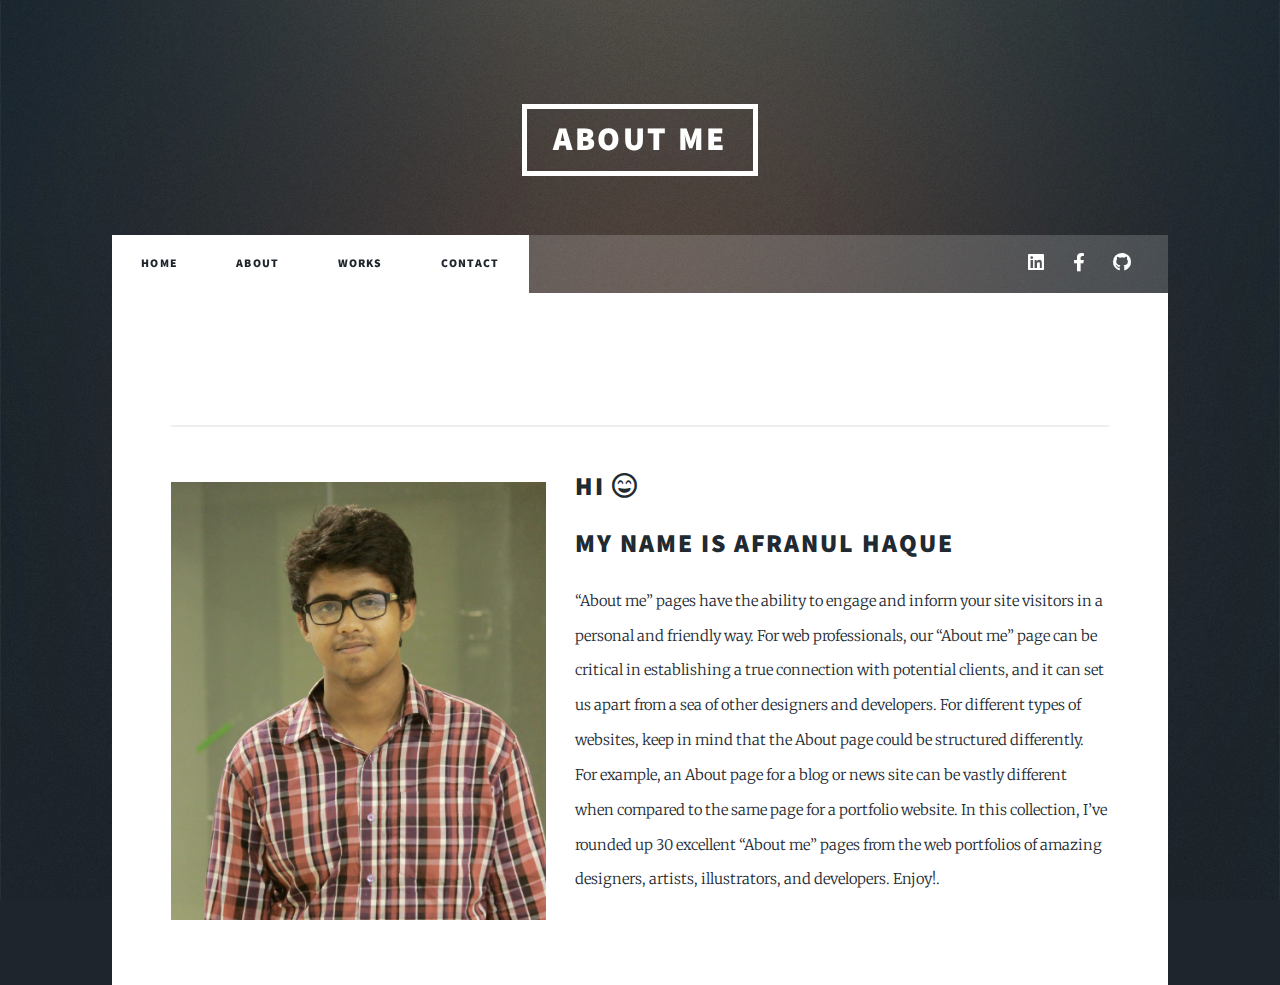
==== About.html @ f69465a9 "first commit" ====
<!DOCTYPE HTML>

<html>
	<head>
		<title>About</title>
		<meta charset="utf-8" />
		<meta name="viewport" content="width=device-width, initial-scale=1, user-scalable=no" />
		<link rel="stylesheet" href="assets/css/main.css" />
		<noscript><link rel="stylesheet" href="assets/css/noscript.css" /></noscript>
	</head>
	<body class="is-preload">

		<!-- Wrapper -->
			<div id="wrapper">

				<!-- Header -->
					<header id="header">
						<a href="About.html" class="logo">About Me</a>
					</header>

				<!-- Nav -->
					<nav id="nav">
						<ul class="links">
							<li class="active"><a href="index.html">Home</a></li>
							<li class="active"><a href="About.html">About</a></li>
							<li class="active"><a href="work.html">Works</a></li>
							<li class="active"><a href="contact.html">Contact</a></li>
						 </li>
						</ul>
						<ul class="icons">
							<li><a href="https://www.linkedin.com/in/afranul-haque/" class="icon brands fa-linkedin"><span class="label">Linkedin</span></a></li>
							<li><a href="https://www.facebook.com/afranulhaque.mridha/" class="icon brands fa-facebook-f"><span class="label">Facebook</span></a></li>
							
							<li><a href="https://github.com/afran90" class="icon brands fa-github"><span class="label">GitHub</span></a></li>
						</ul>
					</nav>

				
               		<div id="main">

                            <section class="post">
								
						
         <hr/>
							 <p><span class="image left"><img src="images/ME.jpg" alt="" /> <h2 >
							 Hi <p class="icon Emoji far fa-grin-beam"></p><br />
									My name is Afranul Haque </h2>
									</span>“About me” pages have the ability to engage and inform your site 
									visitors in a personal and friendly way. For web professionals, our “About me” page can be critical in establishing a true connection with potential clients, and it can set us apart from a sea of other designers and developers.

For different types of websites, keep in mind that the About page could be structured differently. 
For example, an About page for a blog or news site can be vastly different when compared to the same page for a portfolio website.

In this collection, I’ve rounded up 30 excellent “About me” pages from the web portfolios of amazing designers, artists, illustrators, and developers. Enjoy!.</p>
									
									

									

									

								

							</section>

					</div>
				

		<!-- Scripts -->
			<script src="assets/js/jquery.min.js"></script>
			<script src="assets/js/jquery.scrollex.min.js"></script>
			<script src="assets/js/jquery.scrolly.min.js"></script>
			<script src="assets/js/browser.min.js"></script>
			<script src="assets/js/breakpoints.min.js"></script>
			<script src="assets/js/util.js"></script>
			<script src="assets/js/main.js"></script>

	</body>
</html>
---- assets/css/main.css ----
@import url(fontawesome-all.min.css);
@import url("https://fonts.googleapis.com/css?family=Merriweather:300,700,300italic,700italic|Source+Sans+Pro:900");



html, body, div, span, applet, object,
iframe, h1, h2, h3, h4, h5, h6, p, blockquote,
pre, a, abbr, acronym, address, big, cite,
code, del, dfn, em, img, ins, kbd, q, s, samp,
small, strike, strong, sub, sup, tt, var, b,
u, i, center, dl, dt, dd, ol, ul, li, fieldset,
form, label, legend, table, caption, tbody,
tfoot, thead, tr, th, td, article, aside,
canvas, details, embed, figure, figcaption,
footer, header, hgroup, menu, nav, output, ruby,
section, summary, time, mark, audio, video {
	margin: 0;
	padding: 0;
	border: 0;
	font-size: 100%;
	font: inherit;
	vertical-align: baseline;}

article, aside, details, figcaption, figure,
footer, header, hgroup, menu, nav, section {
	display: block;}

body {
	line-height: 1;
}

ol, ul {
	list-style: none;
}

blockquote, q {
	quotes: none;
}

	blockquote:before, blockquote:after, q:before, q:after {
		content: '';
		content: none;
	}

table {
	border-collapse: collapse;
	border-spacing: 0;
}

body {
	-webkit-text-size-adjust: none;
}

mark {
	background-color: transparent;
	color: inherit;
}

input::-moz-focus-inner {
	border: 0;
	padding: 0;
}

input, select, textarea {
	-moz-appearance: none;
	-webkit-appearance: none;
	-ms-appearance: none;
	appearance: none;
}

/* Basic */

	@-ms-viewport {
		width: device-width;
	}

	body {
		-ms-overflow-style: scrollbar;
	}

	@media screen and (max-width: 480px) {

		html, body {
			min-width: 320px;
		}

	}

	html {
		box-sizing: border-box;
	}

	*, *:before, *:after {
		box-sizing: inherit;
	}

	body {
		background-color: #1e252d;
	}

		body.is-preload *, body.is-preload *:before, body.is-preload *:after {
			-moz-animation: none !important;
			-webkit-animation: none !important;
			-ms-animation: none !important;
			animation: none !important;
			-moz-transition: none !important;
			-webkit-transition: none !important;
			-ms-transition: none !important;
			transition: none !important;
		}

/* Type */

	html {
		font-size: 16pt;
	}

		@media screen and (max-width: 1680px) {

			html {
				font-size: 12pt;
			}

		}

		@media screen and (max-width: 1280px) {

			html {
				font-size: 11pt;
			}

		}

		@media screen and (max-width: 360px) {

			html {
				font-size: 10pt;
			}

		}

	body {
		color: #212931;
	}

	body, input, select, textarea {
		font-family: "Merriweather", Georgia, serif;
		font-weight: 300;
		font-size: 1rem;
		line-height: 2.375;
	}

	a {
		-moz-transition: color 0.2s ease-in-out, background-color 0.2s ease-in-out, border-color 0.2s ease-in-out, box-shadow 0.2s ease-in-out;
		-webkit-transition: color 0.2s ease-in-out, background-color 0.2s ease-in-out, border-color 0.2s ease-in-out, box-shadow 0.2s ease-in-out;
		-ms-transition: color 0.2s ease-in-out, background-color 0.2s ease-in-out, border-color 0.2s ease-in-out, box-shadow 0.2s ease-in-out;
		transition: color 0.2s ease-in-out, background-color 0.2s ease-in-out, border-color 0.2s ease-in-out, box-shadow 0.2s ease-in-out;
		border-bottom: dotted 1px;
		text-decoration: none;
	}

		a:hover {
			border-bottom-color: transparent;
		}

	strong, b {
		font-weight: 600;
	}

	em, i {
		font-style: italic;
	}

	p {
		text-align: justify;
		margin: 0 0 2rem 0;
	}

	h1, h2, h3, h4, h5, h6 {
		font-family: "Source Sans Pro", Helvetica, sans-serif;
		font-weight: 900;
		line-height: 1.5;
		letter-spacing: 0.075em;
		text-transform: uppercase;
		margin: 0 0 1rem 0;
	}

		h1 a, h2 a, h3 a, h4 a, h5 a, h6 a {
			border-bottom: 0;
			color: inherit;
			text-decoration: none;
		}

	h1 {
		font-size: 4rem;
		line-height: 1.1;
		margin: 0 0 2rem 0;
	}

	h2 {
		font-size: 1.75rem;
		line-height: 1.3;
		margin: 0 0 1.5rem 0;
	}

	h3 {
		font-size: 1.25rem;
		margin: 0 0 1.5rem 0;
	}

	h4 {
		font-size: 1rem;
	}

	h5 {
		font-size: 0.9rem;
	}

	h6 {
		font-size: 0.8rem;
	}

	sub {
		font-size: 0.8rem;
		position: relative;
		top: 0.5rem;
	}

	sup {
		font-size: 0.8rem;
		position: relative;
		top: -0.5rem;
	}

	blockquote {
		border-left: solid 4px;
		font-style: italic;
		margin: 0 0 2rem 0;
		padding: 0.5rem 0 0.5rem 2rem;
	}

	code {
		border: solid 2px;
		font-family: "Courier New", monospace;
		font-size: 0.9rem;
		margin: 0 0.25rem;
		padding: 0.25rem 0.65rem;
	}

	pre {
		-webkit-overflow-scrolling: touch;
		font-family: "Courier New", monospace;
		font-size: 0.9rem;
		margin: 0 0 2rem 0;
	}

		pre code {
			display: block;
			line-height: 1.75;
			padding: 1rem 1.5rem;
			overflow-x: auto;
		}

	hr {
		border: 0;
		border-bottom: solid 2px;
		margin: 3rem 0;
	}

		hr.major {
			margin: 5rem 0;
		}

	.align-left {
		text-align: left;
	}

	.align-center {
		text-align: center;
	}

	.align-right {
		text-align: right;
	}

	input, select, textarea {
		color: #212931;
	}

	a {
		color: #212931;
		border-bottom-color: rgba(33, 41, 49, 0.5);
	}

		a:hover {
			border-bottom-color: transparent;
			color: #18bfef !important;
		}

	strong, b {
		color: #212931;
	}

	h1, h2, h3, h4, h5, h6 {
		color: #212931;
	}

	blockquote {
		border-left-color: #eeeeee;
	}

	code {
		background: rgba(220, 220, 220, 0.25);
		border-color: #eeeeee;
	}

	hr {
		border-bottom-color: #eeeeee;
	}

/* Row */

	.row {
		display: flex;
		flex-wrap: wrap;
		box-sizing: border-box;
		align-items: stretch;
	}

		.row > * {
			box-sizing: border-box;
		}

		.row.gtr-uniform > * > :last-child {
			margin-bottom: 0;
		}

		.row.aln-left {
			justify-content: flex-start;
		}

		.row.aln-center {
			justify-content: center;
		}

		.row.aln-right {
			justify-content: flex-end;
		}

		.row.aln-top {
			align-items: flex-start;
		}

		.row.aln-middle {
			align-items: center;
		}

		.row.aln-bottom {
			align-items: flex-end;
		}

		.row > .imp {
			order: -1;
		}

		.row > .col-1 {
			width: 8.33333%;
		}

		.row > .off-1 {
			margin-left: 8.33333%;
		}

		.row > .col-2 {
			width: 16.66667%;
		}

		.row > .off-2 {
			margin-left: 16.66667%;
		}

		.row > .col-3 {
			width: 25%;
		}

		.row > .off-3 {
			margin-left: 25%;
		}

		.row > .col-4 {
			width: 33.33333%;
		}

		.row > .off-4 {
			margin-left: 33.33333%;
		}

		.row > .col-5 {
			width: 41.66667%;
		}

		.row > .off-5 {
			margin-left: 41.66667%;
		}

		.row > .col-6 {
			width: 50%;
		}

		.row > .off-6 {
			margin-left: 50%;
		}

		.row > .col-7 {
			width: 58.33333%;
		}

		.row > .off-7 {
			margin-left: 58.33333%;
		}

		.row > .col-8 {
			width: 66.66667%;
		}

		.row > .off-8 {
			margin-left: 66.66667%;
		}

		.row > .col-9 {
			width: 75%;
		}

		.row > .off-9 {
			margin-left: 75%;
		}

		.row > .col-10 {
			width: 83.33333%;
		}

		.row > .off-10 {
			margin-left: 83.33333%;
		}

		.row > .col-11 {
			width: 91.66667%;
		}

		.row > .off-11 {
			margin-left: 91.66667%;
		}

		.row > .col-12 {
			width: 100%;
		}

		.row > .off-12 {
			margin-left: 100%;
		}

		.row.gtr-0 {
			margin-top: 0;
			margin-left: 0rem;
		}

			.row.gtr-0 > * {
				padding: 0 0 0 0rem;
			}

			.row.gtr-0.gtr-uniform {
				margin-top: 0rem;
			}

				.row.gtr-0.gtr-uniform > * {
					padding-top: 0rem;
				}

		.row.gtr-25 {
			margin-top: 0;
			margin-left: -0.375rem;
		}

			.row.gtr-25 > * {
				padding: 0 0 0 0.375rem;
			}

			.row.gtr-25.gtr-uniform {
				margin-top: -0.375rem;
			}

				.row.gtr-25.gtr-uniform > * {
					padding-top: 0.375rem;
				}

		.row.gtr-50 {
			margin-top: 0;
			margin-left: -0.75rem;
		}

			.row.gtr-50 > * {
				padding: 0 0 0 0.75rem;
			}

			.row.gtr-50.gtr-uniform {
				margin-top: -0.75rem;
			}

				.row.gtr-50.gtr-uniform > * {
					padding-top: 0.75rem;
				}

		.row {
			margin-top: 0;
			margin-left: -1.5rem;
		}

			.row > * {
				padding: 0 0 0 1.5rem;
			}

			.row.gtr-uniform {
				margin-top: -1.5rem;
			}

				.row.gtr-uniform > * {
					padding-top: 1.5rem;
				}

		.row.gtr-150 {
			margin-top: 0;
			margin-left: -2.25rem;
		}

			.row.gtr-150 > * {
				padding: 0 0 0 2.25rem;
			}

			.row.gtr-150.gtr-uniform {
				margin-top: -2.25rem;
			}

				.row.gtr-150.gtr-uniform > * {
					padding-top: 2.25rem;
				}

		.row.gtr-200 {
			margin-top: 0;
			margin-left: -3rem;
		}

			.row.gtr-200 > * {
				padding: 0 0 0 3rem;
			}

			.row.gtr-200.gtr-uniform {
				margin-top: -3rem;
			}

				.row.gtr-200.gtr-uniform > * {
					padding-top: 3rem;
				}

		@media screen and (max-width: 1680px) {

			.row {
				display: flex;
				flex-wrap: wrap;
				box-sizing: border-box;
				align-items: stretch;
			}

				.row > * {
					box-sizing: border-box;
				}

				.row.gtr-uniform > * > :last-child {
					margin-bottom: 0;
				}

				.row.aln-left {
					justify-content: flex-start;
				}

				.row.aln-center {
					justify-content: center;
				}

				.row.aln-right {
					justify-content: flex-end;
				}

				.row.aln-top {
					align-items: flex-start;
				}

				.row.aln-middle {
					align-items: center;
				}

				.row.aln-bottom {
					align-items: flex-end;
				}

				.row > .imp-xlarge {
					order: -1;
				}

				.row > .col-1-xlarge {
					width: 8.33333%;
				}

				.row > .off-1-xlarge {
					margin-left: 8.33333%;
				}

				.row > .col-2-xlarge {
					width: 16.66667%;
				}

				.row > .off-2-xlarge {
					margin-left: 16.66667%;
				}

				.row > .col-3-xlarge {
					width: 25%;
				}

				.row > .off-3-xlarge {
					margin-left: 25%;
				}

				.row > .col-4-xlarge {
					width: 33.33333%;
				}

				.row > .off-4-xlarge {
					margin-left: 33.33333%;
				}

				.row > .col-5-xlarge {
					width: 41.66667%;
				}

				.row > .off-5-xlarge {
					margin-left: 41.66667%;
				}

				.row > .col-6-xlarge {
					width: 50%;
				}

				.row > .off-6-xlarge {
					margin-left: 50%;
				}

				.row > .col-7-xlarge {
					width: 58.33333%;
				}

				.row > .off-7-xlarge {
					margin-left: 58.33333%;
				}

				.row > .col-8-xlarge {
					width: 66.66667%;
				}

				.row > .off-8-xlarge {
					margin-left: 66.66667%;
				}

				.row > .col-9-xlarge {
					width: 75%;
				}

				.row > .off-9-xlarge {
					margin-left: 75%;
				}

				.row > .col-10-xlarge {
					width: 83.33333%;
				}

				.row > .off-10-xlarge {
					margin-left: 83.33333%;
				}

				.row > .col-11-xlarge {
					width: 91.66667%;
				}

				.row > .off-11-xlarge {
					margin-left: 91.66667%;
				}

				.row > .col-12-xlarge {
					width: 100%;
				}

				.row > .off-12-xlarge {
					margin-left: 100%;
				}

				.row.gtr-0 {
					margin-top: 0;
					margin-left: 0rem;
				}

					.row.gtr-0 > * {
						padding: 0 0 0 0rem;
					}

					.row.gtr-0.gtr-uniform {
						margin-top: 0rem;
					}

						.row.gtr-0.gtr-uniform > * {
							padding-top: 0rem;
						}

				.row.gtr-25 {
					margin-top: 0;
					margin-left: -0.375rem;
				}

					.row.gtr-25 > * {
						padding: 0 0 0 0.375rem;
					}

					.row.gtr-25.gtr-uniform {
						margin-top: -0.375rem;
					}

						.row.gtr-25.gtr-uniform > * {
							padding-top: 0.375rem;
						}

				.row.gtr-50 {
					margin-top: 0;
					margin-left: -0.75rem;
				}

					.row.gtr-50 > * {
						padding: 0 0 0 0.75rem;
					}

					.row.gtr-50.gtr-uniform {
						margin-top: -0.75rem;
					}

						.row.gtr-50.gtr-uniform > * {
							padding-top: 0.75rem;
						}

				.row {
					margin-top: 0;
					margin-left: -1.5rem;
				}

					.row > * {
						padding: 0 0 0 1.5rem;
					}

					.row.gtr-uniform {
						margin-top: -1.5rem;
					}

						.row.gtr-uniform > * {
							padding-top: 1.5rem;
						}

				.row.gtr-150 {
					margin-top: 0;
					margin-left: -2.25rem;
				}

					.row.gtr-150 > * {
						padding: 0 0 0 2.25rem;
					}

					.row.gtr-150.gtr-uniform {
						margin-top: -2.25rem;
					}

						.row.gtr-150.gtr-uniform > * {
							padding-top: 2.25rem;
						}

				.row.gtr-200 {
					margin-top: 0;
					margin-left: -3rem;
				}

					.row.gtr-200 > * {
						padding: 0 0 0 3rem;
					}

					.row.gtr-200.gtr-uniform {
						margin-top: -3rem;
					}

						.row.gtr-200.gtr-uniform > * {
							padding-top: 3rem;
						}

		}

		@media screen and (max-width: 1280px) {

			.row {
				display: flex;
				flex-wrap: wrap;
				box-sizing: border-box;
				align-items: stretch;
			}

				.row > * {
					box-sizing: border-box;
				}

				.row.gtr-uniform > * > :last-child {
					margin-bottom: 0;
				}

				.row.aln-left {
					justify-content: flex-start;
				}

				.row.aln-center {
					justify-content: center;
				}

				.row.aln-right {
					justify-content: flex-end;
				}

				.row.aln-top {
					align-items: flex-start;
				}

				.row.aln-middle {
					align-items: center;
				}

				.row.aln-bottom {
					align-items: flex-end;
				}

				.row > .imp-large {
					order: -1;
				}

				.row > .col-1-large {
					width: 8.33333%;
				}

				.row > .off-1-large {
					margin-left: 8.33333%;
				}

				.row > .col-2-large {
					width: 16.66667%;
				}

				.row > .off-2-large {
					margin-left: 16.66667%;
				}

				.row > .col-3-large {
					width: 25%;
				}

				.row > .off-3-large {
					margin-left: 25%;
				}

				.row > .col-4-large {
					width: 33.33333%;
				}

				.row > .off-4-large {
					margin-left: 33.33333%;
				}

				.row > .col-5-large {
					width: 41.66667%;
				}

				.row > .off-5-large {
					margin-left: 41.66667%;
				}

				.row > .col-6-large {
					width: 50%;
				}

				.row > .off-6-large {
					margin-left: 50%;
				}

				.row > .col-7-large {
					width: 58.33333%;
				}

				.row > .off-7-large {
					margin-left: 58.33333%;
				}

				.row > .col-8-large {
					width: 66.66667%;
				}

				.row > .off-8-large {
					margin-left: 66.66667%;
				}

				.row > .col-9-large {
					width: 75%;
				}

				.row > .off-9-large {
					margin-left: 75%;
				}

				.row > .col-10-large {
					width: 83.33333%;
				}

				.row > .off-10-large {
					margin-left: 83.33333%;
				}

				.row > .col-11-large {
					width: 91.66667%;
				}

				.row > .off-11-large {
					margin-left: 91.66667%;
				}

				.row > .col-12-large {
					width: 100%;
				}

				.row > .off-12-large {
					margin-left: 100%;
				}

				.row.gtr-0 {
					margin-top: 0;
					margin-left: 0rem;
				}

					.row.gtr-0 > * {
						padding: 0 0 0 0rem;
					}

					.row.gtr-0.gtr-uniform {
						margin-top: 0rem;
					}

						.row.gtr-0.gtr-uniform > * {
							padding-top: 0rem;
						}

				.row.gtr-25 {
					margin-top: 0;
					margin-left: -0.375rem;
				}

					.row.gtr-25 > * {
						padding: 0 0 0 0.375rem;
					}

					.row.gtr-25.gtr-uniform {
						margin-top: -0.375rem;
					}

						.row.gtr-25.gtr-uniform > * {
							padding-top: 0.375rem;
						}

				.row.gtr-50 {
					margin-top: 0;
					margin-left: -0.75rem;
				}

					.row.gtr-50 > * {
						padding: 0 0 0 0.75rem;
					}

					.row.gtr-50.gtr-uniform {
						margin-top: -0.75rem;
					}

						.row.gtr-50.gtr-uniform > * {
							padding-top: 0.75rem;
						}

				.row {
					margin-top: 0;
					margin-left: -1.5rem;
				}

					.row > * {
						padding: 0 0 0 1.5rem;
					}

					.row.gtr-uniform {
						margin-top: -1.5rem;
					}

						.row.gtr-uniform > * {
							padding-top: 1.5rem;
						}

				.row.gtr-150 {
					margin-top: 0;
					margin-left: -2.25rem;
				}

					.row.gtr-150 > * {
						padding: 0 0 0 2.25rem;
					}

					.row.gtr-150.gtr-uniform {
						margin-top: -2.25rem;
					}

						.row.gtr-150.gtr-uniform > * {
							padding-top: 2.25rem;
						}

				.row.gtr-200 {
					margin-top: 0;
					margin-left: -3rem;
				}

					.row.gtr-200 > * {
						padding: 0 0 0 3rem;
					}

					.row.gtr-200.gtr-uniform {
						margin-top: -3rem;
					}

						.row.gtr-200.gtr-uniform > * {
							padding-top: 3rem;
						}

		}

		@media screen and (max-width: 980px) {

			.row {
				display: flex;
				flex-wrap: wrap;
				box-sizing: border-box;
				align-items: stretch;
			}

				.row > * {
					box-sizing: border-box;
				}

				.row.gtr-uniform > * > :last-child {
					margin-bottom: 0;
				}

				.row.aln-left {
					justify-content: flex-start;
				}

				.row.aln-center {
					justify-content: center;
				}

				.row.aln-right {
					justify-content: flex-end;
				}

				.row.aln-top {
					align-items: flex-start;
				}

				.row.aln-middle {
					align-items: center;
				}

				.row.aln-bottom {
					align-items: flex-end;
				}

				.row > .imp-medium {
					order: -1;
				}

				.row > .col-1-medium {
					width: 8.33333%;
				}

				.row > .off-1-medium {
					margin-left: 8.33333%;
				}

				.row > .col-2-medium {
					width: 16.66667%;
				}

				.row > .off-2-medium {
					margin-left: 16.66667%;
				}

				.row > .col-3-medium {
					width: 25%;
				}

				.row > .off-3-medium {
					margin-left: 25%;
				}

				.row > .col-4-medium {
					width: 33.33333%;
				}

				.row > .off-4-medium {
					margin-left: 33.33333%;
				}

				.row > .col-5-medium {
					width: 41.66667%;
				}

				.row > .off-5-medium {
					margin-left: 41.66667%;
				}

				.row > .col-6-medium {
					width: 50%;
				}

				.row > .off-6-medium {
					margin-left: 50%;
				}

				.row > .col-7-medium {
					width: 58.33333%;
				}

				.row > .off-7-medium {
					margin-left: 58.33333%;
				}

				.row > .col-8-medium {
					width: 66.66667%;
				}

				.row > .off-8-medium {
					margin-left: 66.66667%;
				}

				.row > .col-9-medium {
					width: 75%;
				}

				.row > .off-9-medium {
					margin-left: 75%;
				}

				.row > .col-10-medium {
					width: 83.33333%;
				}

				.row > .off-10-medium {
					margin-left: 83.33333%;
				}

				.row > .col-11-medium {
					width: 91.66667%;
				}

				.row > .off-11-medium {
					margin-left: 91.66667%;
				}

				.row > .col-12-medium {
					width: 100%;
				}

				.row > .off-12-medium {
					margin-left: 100%;
				}

				.row.gtr-0 {
					margin-top: 0;
					margin-left: 0rem;
				}

					.row.gtr-0 > * {
						padding: 0 0 0 0rem;
					}

					.row.gtr-0.gtr-uniform {
						margin-top: 0rem;
					}

						.row.gtr-0.gtr-uniform > * {
							padding-top: 0rem;
						}

				.row.gtr-25 {
					margin-top: 0;
					margin-left: -0.375rem;
				}

					.row.gtr-25 > * {
						padding: 0 0 0 0.375rem;
					}

					.row.gtr-25.gtr-uniform {
						margin-top: -0.375rem;
					}

						.row.gtr-25.gtr-uniform > * {
							padding-top: 0.375rem;
						}

				.row.gtr-50 {
					margin-top: 0;
					margin-left: -0.75rem;
				}

					.row.gtr-50 > * {
						padding: 0 0 0 0.75rem;
					}

					.row.gtr-50.gtr-uniform {
						margin-top: -0.75rem;
					}

						.row.gtr-50.gtr-uniform > * {
							padding-top: 0.75rem;
						}

				.row {
					margin-top: 0;
					margin-left: -1.5rem;
				}

					.row > * {
						padding: 0 0 0 1.5rem;
					}

					.row.gtr-uniform {
						margin-top: -1.5rem;
					}

						.row.gtr-uniform > * {
							padding-top: 1.5rem;
						}

				.row.gtr-150 {
					margin-top: 0;
					margin-left: -2.25rem;
				}

					.row.gtr-150 > * {
						padding: 0 0 0 2.25rem;
					}

					.row.gtr-150.gtr-uniform {
						margin-top: -2.25rem;
					}

						.row.gtr-150.gtr-uniform > * {
							padding-top: 2.25rem;
						}

				.row.gtr-200 {
					margin-top: 0;
					margin-left: -3rem;
				}

					.row.gtr-200 > * {
						padding: 0 0 0 3rem;
					}

					.row.gtr-200.gtr-uniform {
						margin-top: -3rem;
					}

						.row.gtr-200.gtr-uniform > * {
							padding-top: 3rem;
						}

		}

		@media screen and (max-width: 736px) {

			.row {
				display: flex;
				flex-wrap: wrap;
				box-sizing: border-box;
				align-items: stretch;
			}

				.row > * {
					box-sizing: border-box;
				}

				.row.gtr-uniform > * > :last-child {
					margin-bottom: 0;
				}

				.row.aln-left {
					justify-content: flex-start;
				}

				.row.aln-center {
					justify-content: center;
				}

				.row.aln-right {
					justify-content: flex-end;
				}

				.row.aln-top {
					align-items: flex-start;
				}

				.row.aln-middle {
					align-items: center;
				}

				.row.aln-bottom {
					align-items: flex-end;
				}

				.row > .imp-small {
					order: -1;
				}

				.row > .col-1-small {
					width: 8.33333%;
				}

				.row > .off-1-small {
					margin-left: 8.33333%;
				}

				.row > .col-2-small {
					width: 16.66667%;
				}

				.row > .off-2-small {
					margin-left: 16.66667%;
				}

				.row > .col-3-small {
					width: 25%;
				}

				.row > .off-3-small {
					margin-left: 25%;
				}

				.row > .col-4-small {
					width: 33.33333%;
				}

				.row > .off-4-small {
					margin-left: 33.33333%;
				}

				.row > .col-5-small {
					width: 41.66667%;
				}

				.row > .off-5-small {
					margin-left: 41.66667%;
				}

				.row > .col-6-small {
					width: 50%;
				}

				.row > .off-6-small {
					margin-left: 50%;
				}

				.row > .col-7-small {
					width: 58.33333%;
				}

				.row > .off-7-small {
					margin-left: 58.33333%;
				}

				.row > .col-8-small {
					width: 66.66667%;
				}

				.row > .off-8-small {
					margin-left: 66.66667%;
				}

				.row > .col-9-small {
					width: 75%;
				}

				.row > .off-9-small {
					margin-left: 75%;
				}

				.row > .col-10-small {
					width: 83.33333%;
				}

				.row > .off-10-small {
					margin-left: 83.33333%;
				}

				.row > .col-11-small {
					width: 91.66667%;
				}

				.row > .off-11-small {
					margin-left: 91.66667%;
				}

				.row > .col-12-small {
					width: 100%;
				}

				.row > .off-12-small {
					margin-left: 100%;
				}

				.row.gtr-0 {
					margin-top: 0;
					margin-left: 0rem;
				}

					.row.gtr-0 > * {
						padding: 0 0 0 0rem;
					}

					.row.gtr-0.gtr-uniform {
						margin-top: 0rem;
					}

						.row.gtr-0.gtr-uniform > * {
							padding-top: 0rem;
						}

				.row.gtr-25 {
					margin-top: 0;
					margin-left: -0.375rem;
				}

					.row.gtr-25 > * {
						padding: 0 0 0 0.375rem;
					}

					.row.gtr-25.gtr-uniform {
						margin-top: -0.375rem;
					}

						.row.gtr-25.gtr-uniform > * {
							padding-top: 0.375rem;
						}

				.row.gtr-50 {
					margin-top: 0;
					margin-left: -0.75rem;
				}

					.row.gtr-50 > * {
						padding: 0 0 0 0.75rem;
					}

					.row.gtr-50.gtr-uniform {
						margin-top: -0.75rem;
					}

						.row.gtr-50.gtr-uniform > * {
							padding-top: 0.75rem;
						}

				.row {
					margin-top: 0;
					margin-left: -1.5rem;
				}

					.row > * {
						padding: 0 0 0 1.5rem;
					}

					.row.gtr-uniform {
						margin-top: -1.5rem;
					}

						.row.gtr-uniform > * {
							padding-top: 1.5rem;
						}

				.row.gtr-150 {
					margin-top: 0;
					margin-left: -2.25rem;
				}

					.row.gtr-150 > * {
						padding: 0 0 0 2.25rem;
					}

					.row.gtr-150.gtr-uniform {
						margin-top: -2.25rem;
					}

						.row.gtr-150.gtr-uniform > * {
							padding-top: 2.25rem;
						}

				.row.gtr-200 {
					margin-top: 0;
					margin-left: -3rem;
				}

					.row.gtr-200 > * {
						padding: 0 0 0 3rem;
					}

					.row.gtr-200.gtr-uniform {
						margin-top: -3rem;
					}

						.row.gtr-200.gtr-uniform > * {
							padding-top: 3rem;
						}

		}

		@media screen and (max-width: 480px) {

			.row {
				display: flex;
				flex-wrap: wrap;
				box-sizing: border-box;
				align-items: stretch;
			}

				.row > * {
					box-sizing: border-box;
				}

				.row.gtr-uniform > * > :last-child {
					margin-bottom: 0;
				}

				.row.aln-left {
					justify-content: flex-start;
				}

				.row.aln-center {
					justify-content: center;
				}

				.row.aln-right {
					justify-content: flex-end;
				}

				.row.aln-top {
					align-items: flex-start;
				}

				.row.aln-middle {
					align-items: center;
				}

				.row.aln-bottom {
					align-items: flex-end;
				}

				.row > .imp-xsmall {
					order: -1;
				}

				.row > .col-1-xsmall {
					width: 8.33333%;
				}

				.row > .off-1-xsmall {
					margin-left: 8.33333%;
				}

				.row > .col-2-xsmall {
					width: 16.66667%;
				}

				.row > .off-2-xsmall {
					margin-left: 16.66667%;
				}

				.row > .col-3-xsmall {
					width: 25%;
				}

				.row > .off-3-xsmall {
					margin-left: 25%;
				}

				.row > .col-4-xsmall {
					width: 33.33333%;
				}

				.row > .off-4-xsmall {
					margin-left: 33.33333%;
				}

				.row > .col-5-xsmall {
					width: 41.66667%;
				}

				.row > .off-5-xsmall {
					margin-left: 41.66667%;
				}

				.row > .col-6-xsmall {
					width: 50%;
				}

				.row > .off-6-xsmall {
					margin-left: 50%;
				}

				.row > .col-7-xsmall {
					width: 58.33333%;
				}

				.row > .off-7-xsmall {
					margin-left: 58.33333%;
				}

				.row > .col-8-xsmall {
					width: 66.66667%;
				}

				.row > .off-8-xsmall {
					margin-left: 66.66667%;
				}

				.row > .col-9-xsmall {
					width: 75%;
				}

				.row > .off-9-xsmall {
					margin-left: 75%;
				}

				.row > .col-10-xsmall {
					width: 83.33333%;
				}

				.row > .off-10-xsmall {
					margin-left: 83.33333%;
				}

				.row > .col-11-xsmall {
					width: 91.66667%;
				}

				.row > .off-11-xsmall {
					margin-left: 91.66667%;
				}

				.row > .col-12-xsmall {
					width: 100%;
				}

				.row > .off-12-xsmall {
					margin-left: 100%;
				}

				.row.gtr-0 {
					margin-top: 0;
					margin-left: 0rem;
				}

					.row.gtr-0 > * {
						padding: 0 0 0 0rem;
					}

					.row.gtr-0.gtr-uniform {
						margin-top: 0rem;
					}

						.row.gtr-0.gtr-uniform > * {
							padding-top: 0rem;
						}

				.row.gtr-25 {
					margin-top: 0;
					margin-left: -0.375rem;
				}

					.row.gtr-25 > * {
						padding: 0 0 0 0.375rem;
					}

					.row.gtr-25.gtr-uniform {
						margin-top: -0.375rem;
					}

						.row.gtr-25.gtr-uniform > * {
							padding-top: 0.375rem;
						}

				.row.gtr-50 {
					margin-top: 0;
					margin-left: -0.75rem;
				}

					.row.gtr-50 > * {
						padding: 0 0 0 0.75rem;
					}

					.row.gtr-50.gtr-uniform {
						margin-top: -0.75rem;
					}

						.row.gtr-50.gtr-uniform > * {
							padding-top: 0.75rem;
						}

				.row {
					margin-top: 0;
					margin-left: -1.5rem;
				}

					.row > * {
						padding: 0 0 0 1.5rem;
					}

					.row.gtr-uniform {
						margin-top: -1.5rem;
					}

						.row.gtr-uniform > * {
							padding-top: 1.5rem;
						}

				.row.gtr-150 {
					margin-top: 0;
					margin-left: -2.25rem;
				}

					.row.gtr-150 > * {
						padding: 0 0 0 2.25rem;
					}

					.row.gtr-150.gtr-uniform {
						margin-top: -2.25rem;
					}

						.row.gtr-150.gtr-uniform > * {
							padding-top: 2.25rem;
						}

				.row.gtr-200 {
					margin-top: 0;
					margin-left: -3rem;
				}

					.row.gtr-200 > * {
						padding: 0 0 0 3rem;
					}

					.row.gtr-200.gtr-uniform {
						margin-top: -3rem;
					}

						.row.gtr-200.gtr-uniform > * {
							padding-top: 3rem;
						}

		}

		@media screen and (max-width: 360px) {

			.row {
				display: flex;
				flex-wrap: wrap;
				box-sizing: border-box;
				align-items: stretch;
			}

				.row > * {
					box-sizing: border-box;
				}

				.row.gtr-uniform > * > :last-child {
					margin-bottom: 0;
				}

				.row.aln-left {
					justify-content: flex-start;
				}

				.row.aln-center {
					justify-content: center;
				}

				.row.aln-right {
					justify-content: flex-end;
				}

				.row.aln-top {
					align-items: flex-start;
				}

				.row.aln-middle {
					align-items: center;
				}

				.row.aln-bottom {
					align-items: flex-end;
				}

				.row > .imp-xxsmall {
					order: -1;
				}

				.row > .col-1-xxsmall {
					width: 8.33333%;
				}

				.row > .off-1-xxsmall {
					margin-left: 8.33333%;
				}

				.row > .col-2-xxsmall {
					width: 16.66667%;
				}

				.row > .off-2-xxsmall {
					margin-left: 16.66667%;
				}

				.row > .col-3-xxsmall {
					width: 25%;
				}

				.row > .off-3-xxsmall {
					margin-left: 25%;
				}

				.row > .col-4-xxsmall {
					width: 33.33333%;
				}

				.row > .off-4-xxsmall {
					margin-left: 33.33333%;
				}

				.row > .col-5-xxsmall {
					width: 41.66667%;
				}

				.row > .off-5-xxsmall {
					margin-left: 41.66667%;
				}

				.row > .col-6-xxsmall {
					width: 50%;
				}

				.row > .off-6-xxsmall {
					margin-left: 50%;
				}

				.row > .col-7-xxsmall {
					width: 58.33333%;
				}

				.row > .off-7-xxsmall {
					margin-left: 58.33333%;
				}

				.row > .col-8-xxsmall {
					width: 66.66667%;
				}

				.row > .off-8-xxsmall {
					margin-left: 66.66667%;
				}

				.row > .col-9-xxsmall {
					width: 75%;
				}

				.row > .off-9-xxsmall {
					margin-left: 75%;
				}

				.row > .col-10-xxsmall {
					width: 83.33333%;
				}

				.row > .off-10-xxsmall {
					margin-left: 83.33333%;
				}

				.row > .col-11-xxsmall {
					width: 91.66667%;
				}

				.row > .off-11-xxsmall {
					margin-left: 91.66667%;
				}

				.row > .col-12-xxsmall {
					width: 100%;
				}

				.row > .off-12-xxsmall {
					margin-left: 100%;
				}

				.row.gtr-0 {
					margin-top: 0;
					margin-left: 0rem;
				}

					.row.gtr-0 > * {
						padding: 0 0 0 0rem;
					}

					.row.gtr-0.gtr-uniform {
						margin-top: 0rem;
					}

						.row.gtr-0.gtr-uniform > * {
							padding-top: 0rem;
						}

				.row.gtr-25 {
					margin-top: 0;
					margin-left: -0.375rem;
				}

					.row.gtr-25 > * {
						padding: 0 0 0 0.375rem;
					}

					.row.gtr-25.gtr-uniform {
						margin-top: -0.375rem;
					}

						.row.gtr-25.gtr-uniform > * {
							padding-top: 0.375rem;
						}

				.row.gtr-50 {
					margin-top: 0;
					margin-left: -0.75rem;
				}

					.row.gtr-50 > * {
						padding: 0 0 0 0.75rem;
					}

					.row.gtr-50.gtr-uniform {
						margin-top: -0.75rem;
					}

						.row.gtr-50.gtr-uniform > * {
							padding-top: 0.75rem;
						}

				.row {
					margin-top: 0;
					margin-left: -1.5rem;
				}

					.row > * {
						padding: 0 0 0 1.5rem;
					}

					.row.gtr-uniform {
						margin-top: -1.5rem;
					}

						.row.gtr-uniform > * {
							padding-top: 1.5rem;
						}

				.row.gtr-150 {
					margin-top: 0;
					margin-left: -2.25rem;
				}

					.row.gtr-150 > * {
						padding: 0 0 0 2.25rem;
					}

					.row.gtr-150.gtr-uniform {
						margin-top: -2.25rem;
					}

						.row.gtr-150.gtr-uniform > * {
							padding-top: 2.25rem;
						}

				.row.gtr-200 {
					margin-top: 0;
					margin-left: -3rem;
				}

					.row.gtr-200 > * {
						padding: 0 0 0 3rem;
					}

					.row.gtr-200.gtr-uniform {
						margin-top: -3rem;
					}

						.row.gtr-200.gtr-uniform > * {
							padding-top: 3rem;
						}

		}

/* Box */

	.box {
		border: solid 2px;
		margin-bottom: 2rem;
		padding: 1.5rem;
	}

		.box > :last-child,
		.box > :last-child > :last-child,
		.box > :last-child > :last-child > :last-child {
			margin-bottom: 0;
		}

		.box.alt {
			border: 0;
			border-radius: 0;
			padding: 0;
		}

	.box {
		border-color: #eeeeee;
	}

/* Button */

	input[type="submit"],
	input[type="reset"],
	input[type="button"],
	button,
	.button {
		-moz-appearance: none;
		-webkit-appearance: none;
		-ms-appearance: none;
		appearance: none;
		-moz-transition: background-color 0.2s ease-in-out, box-shadow 0.2s ease-in-out, color 0.2s ease-in-out;
		-webkit-transition: background-color 0.2s ease-in-out, box-shadow 0.2s ease-in-out, color 0.2s ease-in-out;
		-ms-transition: background-color 0.2s ease-in-out, box-shadow 0.2s ease-in-out, color 0.2s ease-in-out;
		transition: background-color 0.2s ease-in-out, box-shadow 0.2s ease-in-out, color 0.2s ease-in-out;
		border: 0;
		border-radius: 0;
		cursor: pointer;
		display: inline-block;
		font-family: "Source Sans Pro", Helvetica, sans-serif;
		font-size: 0.8rem;
		font-weight: 900;
		letter-spacing: 0.075em;
		height: 3rem;
		line-height: 3rem;
		padding: 0 2rem;
		text-align: center;
		text-decoration: none;
		text-transform: uppercase;
		white-space: nowrap;
	}

		input[type="submit"].icon:before,
		input[type="reset"].icon:before,
		input[type="button"].icon:before,
		button.icon:before,
		.button.icon:before {
			margin-right: 0.5rem;
		}

		input[type="submit"].icon.solo,
		input[type="reset"].icon.solo,
		input[type="button"].icon.solo,
		button.icon.solo,
		.button.icon.solo {
			position: relative;
			width: 4rem;
			height: 4rem;
			line-height: 4rem;
			border-radius: 4rem;
			text-indent: 4rem;
			overflow: hidden;
			padding: 0;
			white-space: nowrap;
		}

			input[type="submit"].icon.solo:before,
			input[type="reset"].icon.solo:before,
			input[type="button"].icon.solo:before,
			button.icon.solo:before,
			.button.icon.solo:before {
				position: absolute;
				display: block;
				top: 0;
				left: 0;
				width: inherit;
				height: inherit;
				line-height: inherit;
				font-size: 1.25rem;
				margin-right: 0;
				text-align: center;
				text-indent: 0;
			}

		input[type="submit"].fit,
		input[type="reset"].fit,
		input[type="button"].fit,
		button.fit,
		.button.fit {
			width: 100%;
		}

		input[type="submit"].small,
		input[type="reset"].small,
		input[type="button"].small,
		button.small,
		.button.small {
			font-size: 0.7rem;
			height: 2.5rem;
			line-height: 2.5rem;
			padding: 0 1.5rem;
		}

		input[type="submit"].large,
		input[type="reset"].large,
		input[type="button"].large,
		button.large,
		.button.large {
			font-size: 0.9rem;
			height: 3.5rem;
			line-height: 3.5rem;
			padding: 0 2.75rem;
		}

		@media screen and (max-width: 980px) {

			input[type="submit"],
			input[type="reset"],
			input[type="button"],
			button,
			.button {
				font-size: 0.9rem;
				height: 3.25rem;
				line-height: 3.25rem;
			}

				input[type="submit"].large,
				input[type="reset"].large,
				input[type="button"].large,
				button.large,
				.button.large {
					font-size: 1rem;
					height: 3.75rem;
					line-height: 3.75rem;
				}

		}

		input[type="submit"].disabled, input[type="submit"]:disabled,
		input[type="reset"].disabled,
		input[type="reset"]:disabled,
		input[type="button"].disabled,
		input[type="button"]:disabled,
		button.disabled,
		button:disabled,
		.button.disabled,
		.button:disabled {
			pointer-events: none;
			opacity: 0.25;
		}

	input[type="submit"],
	input[type="reset"],
	input[type="button"],
	button,
	.button {
		background-color: transparent;
		box-shadow: inset 0 0 0 2px #212931;
		color: #212931 !important;
	}

		input[type="submit"]:hover,
		input[type="reset"]:hover,
		input[type="button"]:hover,
		button:hover,
		.button:hover {
			box-shadow: inset 0 0 0 2px #18bfef;
			color: #18bfef !important;
		}

		input[type="submit"].primary,
		input[type="reset"].primary,
		input[type="button"].primary,
		button.primary,
		.button.primary {
			background-color: #212931;
			box-shadow: none;
			color: #ffffff !important;
		}

			input[type="submit"].primary:hover,
			input[type="reset"].primary:hover,
			input[type="button"].primary:hover,
			button.primary:hover,
			.button.primary:hover {
				background-color: #18bfef;
			}

/* Form */

	form {
		margin: 0 0 2rem 0;
	}

		form > :last-child {
			margin-bottom: 0;
		}

		form > .fields {
			display: -moz-flex;
			display: -webkit-flex;
			display: -ms-flex;
			display: flex;
			-moz-flex-wrap: wrap;
			-webkit-flex-wrap: wrap;
			-ms-flex-wrap: wrap;
			flex-wrap: wrap;
			width: calc(100% + 3rem);
			margin: -1.5rem 0 2rem -1.5rem;
		}

			form > .fields > .field {
				-moz-flex-grow: 0;
				-webkit-flex-grow: 0;
				-ms-flex-grow: 0;
				flex-grow: 0;
				-moz-flex-shrink: 0;
				-webkit-flex-shrink: 0;
				-ms-flex-shrink: 0;
				flex-shrink: 0;
				padding: 1.5rem 0 0 1.5rem;
				width: calc(100% - 1.5rem);
			}

				form > .fields > .field.half {
					width: calc(50% - 0.75rem);
				}

				form > .fields > .field.third {
					width: calc(100%/3 - 0.5rem);
				}

				form > .fields > .field.quarter {
					width: calc(25% - 0.375rem);
				}

		@media screen and (max-width: 480px) {

			form > .fields {
				width: calc(100% + 3rem);
				margin: -1.5rem 0 2rem -1.5rem;
			}

				form > .fields > .field {
					padding: 1.5rem 0 0 1.5rem;
					width: calc(100% - 1.5rem);
				}

					form > .fields > .field.half {
						width: calc(100% - 1.5rem);
					}

					form > .fields > .field.third {
						width: calc(100% - 1.5rem);
					}

					form > .fields > .field.quarter {
						width: calc(100% - 1.5rem);
					}

		}

	label {
		display: block;
		font-family: "Source Sans Pro", Helvetica, sans-serif;
		font-weight: 900;
		line-height: 1.5;
		letter-spacing: 0.075em;
		font-size: 0.8rem;
		text-transform: uppercase;
		margin: 0 0 0.75rem 0;
	}

		@media screen and (max-width: 980px) {

			label {
				font-size: 0.9rem;
			}

		}

	input[type="text"],
	input[type="password"],
	input[type="email"],
	select,
	textarea {
		-moz-appearance: none;
		-webkit-appearance: none;
		-ms-appearance: none;
		appearance: none;
		background: transparent;
		border-radius: 0;
		border: solid 2px;
		color: inherit;
		display: block;
		outline: 0;
		padding: 0 1rem;
		text-decoration: none;
		width: 100%;
	}

		input[type="text"]:invalid,
		input[type="password"]:invalid,
		input[type="email"]:invalid,
		select:invalid,
		textarea:invalid {
			box-shadow: none;
		}

	select {
		background-size: 1.25rem;
		background-repeat: no-repeat;
		background-position: calc(100% - 1rem) center;
		height: 3rem;
		padding-right: 3rem;
		text-overflow: ellipsis;
	}

		select:focus::-ms-value {
			background-color: transparent;
		}

		select::-ms-expand {
			display: none;
		}

	input[type="text"],
	input[type="password"],
	input[type="email"],
	select {
		height: 3rem;
	}

	textarea {
		padding: 0.75rem 1rem;
	}

	input[type="checkbox"],
	input[type="radio"] {
		-moz-appearance: none;
		-webkit-appearance: none;
		-ms-appearance: none;
		appearance: none;
		display: block;
		float: left;
		margin-right: -2rem;
		opacity: 0;
		width: 1rem;
		z-index: -1;
	}

		input[type="checkbox"] + label,
		input[type="radio"] + label {
			text-decoration: none;
			cursor: pointer;
			display: inline-block;
			font-size: 1rem;
			letter-spacing: 0;
			font-family: "Merriweather", Georgia, serif;
			text-transform: none;
			font-weight: 300;
			padding-left: 2.8rem;
			padding-right: 1rem;
			position: relative;
		}

			input[type="checkbox"] + label:before,
			input[type="radio"] + label:before {
				-moz-osx-font-smoothing: grayscale;
				-webkit-font-smoothing: antialiased;
				display: inline-block;
				font-style: normal;
				font-variant: normal;
				text-rendering: auto;
				line-height: 1;
				text-transform: none !important;
				font-family: 'Font Awesome 5 Free';
				font-weight: 900;
			}

			input[type="checkbox"] + label:before,
			input[type="radio"] + label:before {
				border-radius: 0;
				border: solid 2px;
				content: '';
				display: inline-block;
				font-size: 0.8rem;
				height: 1.8rem;
				left: 0;
				line-height: 1.65rem;
				position: absolute;
				text-align: center;
				top: -0.125rem;
				width: 1.8rem;
			}

		input[type="checkbox"]:checked + label:before,
		input[type="radio"]:checked + label:before {
			content: '\f00c';
		}

	input[type="checkbox"] + label:before {
		border-radius: 0;
	}

	input[type="radio"] + label:before {
		border-radius: 100%;
	}

	::-webkit-input-placeholder {
		opacity: 1.0;
	}

	:-moz-placeholder {
		opacity: 1.0;
	}

	::-moz-placeholder {
		opacity: 1.0;
	}

	:-ms-input-placeholder {
		opacity: 1.0;
	}

	label {
		color: #212931;
	}

	input[type="text"],
	input[type="password"],
	input[type="email"],
	select,
	textarea {
		border-color: #eeeeee;
	}

		input[type="text"]:focus,
		input[type="password"]:focus,
		input[type="email"]:focus,
		select:focus,
		textarea:focus {
			border-color: #18bfef;
		}

	select {
		background-image: url("data:image/svg+xml;charset=utf8,%3Csvg xmlns='http://www.w3.org/2000/svg' width='40' height='40' preserveAspectRatio='none' viewBox='0 0 40 40'%3E%3Cpath d='M9.4,12.3l10.4,10.4l10.4-10.4c0.2-0.2,0.5-0.4,0.9-0.4c0.3,0,0.6,0.1,0.9,0.4l3.3,3.3c0.2,0.2,0.4,0.5,0.4,0.9 c0,0.4-0.1,0.6-0.4,0.9L20.7,31.9c-0.2,0.2-0.5,0.4-0.9,0.4c-0.3,0-0.6-0.1-0.9-0.4L4.3,17.3c-0.2-0.2-0.4-0.5-0.4-0.9 c0-0.4,0.1-0.6,0.4-0.9l3.3-3.3c0.2-0.2,0.5-0.4,0.9-0.4S9.1,12.1,9.4,12.3z' fill='%23eeeeee' /%3E%3C/svg%3E");
	}

		select option {
			background-color: #ffffff;
			color: #212931;
		}

	.select-wrapper:before {
		color: #eeeeee;
	}

	input[type="checkbox"] + label,
	input[type="radio"] + label {
		color: #212931;
	}

		input[type="checkbox"] + label:before,
		input[type="radio"] + label:before {
			border-color: #eeeeee;
		}

	input[type="checkbox"]:checked + label:before,
	input[type="radio"]:checked + label:before {
		background-color: #212931;
		border-color: #212931;
		color: #ffffff;
	}

	input[type="checkbox"]:focus + label:before,
	input[type="radio"]:focus + label:before {
		border-color: #18bfef;
	}

	::-webkit-input-placeholder {
		color: #909498 !important;
	}

	:-moz-placeholder {
		color: #909498 !important;
	}

	::-moz-placeholder {
		color: #909498 !important;
	}

	:-ms-input-placeholder {
		color: #909498 !important;
	}

	.formerize-placeholder {
		color: #909498 !important;
	}

/* Icon */

	.icon {
		text-decoration: none;
		border-bottom: none;
		position: relative;
	}

		.icon:before {
			-moz-osx-font-smoothing: grayscale;
			-webkit-font-smoothing: antialiased;
			display: inline-block;
			font-style: normal;
			font-variant: normal;
			text-rendering: auto;
			line-height: 1;
			text-transform: none !important;
			font-family: 'Font Awesome 5 Free';
			font-weight: 400;
		}

		.icon > .label {
			display: none;
		}

		.icon:before {
			line-height: inherit;
		}

		.icon.solid:before {
			font-weight: 900;
		}

		.icon.brands:before {
			font-family: 'Font Awesome 5 Brands';
		}

/* Image */

	.image {
		border: 0;
		display: inline-block;
		position: relative;
	}

		.image img {
			display: block;
		}

		.image.left, .image.right {
			max-width: 40%;
		}

			.image.left img, .image.right img {
				width: 100%;
			}

		.image.left {
			float: left;
			margin: 0 2rem 2rem 0;
			top: 0.75rem;
		}

		.image.right {
			float: right;
			margin: 0 0 2rem 2rem;
			top: 0.75rem;
		}

		.image.fit {
			display: block;
			margin: 2.5rem 0;
			width: 100%;
		}

			.image.fit:first-child {
				margin-top: 0;
			}

			.image.fit img {
				width: 100%;
			}

		.image.main {
			display: block;
			margin: 4rem 0;
			width: 100%;
		}

			.image.main:first-child {
				margin-top: 0;
			}

			.image.main img {
				width: 100%;
			}

		@media screen and (max-width: 736px) {

			.image.fit {
				margin: 2rem 0;
			}

			.image.main {
				margin: 2rem 0;
			}

		}

	a.image {
		overflow: hidden;
	}

		a.image img {
			-moz-transition: -moz-transform 0.2s ease-out;
			-webkit-transition: -webkit-transform 0.2s ease-out;
			-ms-transition: -ms-transform 0.2s ease-out;
			transition: transform 0.2s ease-out;
		}

		a.image:hover img {
			-moz-transform: scale(1.05);
			-webkit-transform: scale(1.05);
			-ms-transform: scale(1.05);
			transform: scale(1.05);
		}

/* Actions */

	ul.actions {
		display: -moz-flex;
		display: -webkit-flex;
		display: -ms-flex;
		display: flex;
		cursor: default;
		list-style: none;
		margin-left: -1rem;
		padding-left: 0;
	}

		ul.actions li {
			padding: 0 0 0 1rem;
			vertical-align: middle;
		}

		ul.actions.special {
			-moz-justify-content: center;
			-webkit-justify-content: center;
			-ms-justify-content: center;
			justify-content: center;
			width: 100%;
			margin-left: 0;
		}

			ul.actions.special li:first-child {
				padding-left: 0;
			}

		ul.actions.stacked {
			-moz-flex-direction: column;
			-webkit-flex-direction: column;
			-ms-flex-direction: column;
			flex-direction: column;
			margin-left: 0;
		}

			ul.actions.stacked li {
				padding: 1.3rem 0 0 0;
			}

				ul.actions.stacked li:first-child {
					padding-top: 0;
				}

		ul.actions.fit {
			width: calc(100% + 1rem);
		}

			ul.actions.fit li {
				-moz-flex-grow: 1;
				-webkit-flex-grow: 1;
				-ms-flex-grow: 1;
				flex-grow: 1;
				-moz-flex-shrink: 1;
				-webkit-flex-shrink: 1;
				-ms-flex-shrink: 1;
				flex-shrink: 1;
				width: 100%;
			}

				ul.actions.fit li > * {
					width: 100%;
				}

			ul.actions.fit.stacked {
				width: 100%;
			}

		@media screen and (max-width: 480px) {

			ul.actions:not(.fixed) {
				-moz-flex-direction: column;
				-webkit-flex-direction: column;
				-ms-flex-direction: column;
				flex-direction: column;
				margin-left: 0;
				width: 100% !important;
			}

				ul.actions:not(.fixed) li {
					-moz-flex-grow: 1;
					-webkit-flex-grow: 1;
					-ms-flex-grow: 1;
					flex-grow: 1;
					-moz-flex-shrink: 1;
					-webkit-flex-shrink: 1;
					-ms-flex-shrink: 1;
					flex-shrink: 1;
					padding: 1rem 0 0 0;
					text-align: center;
					width: 100%;
				}

					ul.actions:not(.fixed) li > * {
						width: 100%;
					}

					ul.actions:not(.fixed) li:first-child {
						padding-top: 0;
					}

					ul.actions:not(.fixed) li input[type="submit"],
					ul.actions:not(.fixed) li input[type="reset"],
					ul.actions:not(.fixed) li input[type="button"],
					ul.actions:not(.fixed) li button,
					ul.actions:not(.fixed) li .button {
						width: 100%;
					}

						ul.actions:not(.fixed) li input[type="submit"].icon:before,
						ul.actions:not(.fixed) li input[type="reset"].icon:before,
						ul.actions:not(.fixed) li input[type="button"].icon:before,
						ul.actions:not(.fixed) li button.icon:before,
						ul.actions:not(.fixed) li .button.icon:before {
							margin-left: -0.5rem;
						}

		}

/* Icons */

	ul.icons {
		cursor: default;
		list-style: none;
		padding-left: 0;
	}

		ul.icons li {
			display: inline-block;
			padding: 0 0.5rem 0 0;
			vertical-align: middle;
		}

			ul.icons li:last-child {
				padding-right: 0;
			}

			ul.icons li .icon:before {
				width: 2.25rem;
				height: 2.25rem;
				line-height: 2.25rem;
				display: inline-block;
				text-align: center;
				border-radius: 100%;
				font-size: 1.25rem;
			}

		ul.icons.alt li .icon:before {
			-moz-transition: color 0.2s ease-in-out, background-color 0.2s ease-in-out, border-color 0.2s ease-in-out, box-shadow 0.2s ease-in-out;
			-webkit-transition: color 0.2s ease-in-out, background-color 0.2s ease-in-out, border-color 0.2s ease-in-out, box-shadow 0.2s ease-in-out;
			-ms-transition: color 0.2s ease-in-out, background-color 0.2s ease-in-out, border-color 0.2s ease-in-out, box-shadow 0.2s ease-in-out;
			transition: color 0.2s ease-in-out, background-color 0.2s ease-in-out, border-color 0.2s ease-in-out, box-shadow 0.2s ease-in-out;
			font-size: 1rem;
		}

/* List */

	ol {
		list-style: decimal;
		margin: 0 0 2rem 0;
		padding-left: 1.25rem;
	}

		ol li {
			padding-left: 0.25rem;
		}

	ul {
		list-style: disc;
		margin: 0 0 2rem 0;
		padding-left: 1rem;
	}

		ul li {
			padding-left: 0.5rem;
		}

		ul.divided {
			list-style: none;
			padding-left: 0;
		}

			ul.divided li {
				border-top: solid 1px;
				padding: 0.5rem 0;
			}

				ul.divided li:first-child {
					border-top: 0;
					padding-top: 0;
				}

	dl {
		margin: 0 0 2rem 0;
	}

		dl dt {
			display: block;
			font-weight: 600;
			margin: 0 0 1rem 0;
		}

		dl dd {
			margin-left: 2rem;
		}

	ul.divided li {
		border-top-color: #eeeeee;
	}

	ul.icons li a.icon:hover:before {
		color: #18bfef;
	}

	ul.icons.alt li .icon:before {
		box-shadow: inset 0 0 0 2px #eeeeee;
	}

	ul.icons.alt li a.icon:hover:before {
		box-shadow: inset 0 0 0 2px #18bfef;
	}

/* Section/Article */

	section.special, article.special {
		text-align: center;
	}

	header {
		cursor: default;
	}

		header > .date {
			display: block;
			font-size: 0.8rem;
			height: 1;
			margin: 0 0 1rem 0;
			position: relative;
		}

		header > p {
			font-family: "Source Sans Pro", Helvetica, sans-serif;
		}

		header > h1 + p {
			font-size: 1.1rem;
			margin-top: -0.5rem;
			line-height: 2;
		}

		header > h2 + p {
			font-size: 1rem;
			margin-top: -0.75rem;
		}

		header > h3 + p {
			font-size: 0.9rem;
			margin-top: -0.75rem;
		}

		header > h4 + p {
			font-size: 0.8rem;
			margin-top: -0.75rem;
		}

		header.major {
			margin: 0 0 4rem 0;
			text-align: center;
		}

			header.major > :last-child {
				margin-bottom: 0;
			}

			header.major > p {
				margin-top: 0;
				text-align: center;
			}

			header.major > .date {
				font-size: 1rem;
				margin: 0 0 4rem 0;
			}

				header.major > .date:before, header.major > .date:after {
					content: '';
					display: block;
					position: absolute;
					top: 50%;
					width: calc(50% - 6rem);
					border-top: solid 2px;
				}

				header.major > .date:before {
					left: 0;
				}

				header.major > .date:after {
					right: 0;
				}

		@media screen and (max-width: 980px) {

			header br {
				display: none;
			}

		}

		@media screen and (max-width: 736px) {

			header.major {
				margin: 0 0 2rem 0;
			}

		}

	header.major .date:before, header.major .date:after {
		border-top-color: #eeeeee;
	}

/* Table */

	.table-wrapper {
		-webkit-overflow-scrolling: touch;
		overflow-x: auto;
	}

	table {
		margin: 0 0 2rem 0;
		width: 100%;
	}

		table tbody tr {
			border: solid 1px;
			border-left: 0;
			border-right: 0;
		}

		table td {
			padding: 0.75rem 0.75rem;
		}

		table th {
			font-family: "Source Sans Pro", Helvetica, sans-serif;
			font-size: 0.8rem;
			font-weight: 900;
			letter-spacing: 0.075em;
			line-height: 1.5;
			padding: 0 0.75rem 0.75rem 0.75rem;
			text-align: left;
			text-transform: uppercase;
		}

			@media screen and (max-width: 980px) {

				table th {
					font-size: 0.9rem;
				}

			}

		table thead {
			border-bottom: solid 2px;
		}

		table tfoot {
			border-top: solid 2px;
		}

		table.alt {
			border-collapse: separate;
		}

			table.alt tbody tr td {
				border: solid 1px;
				border-left-width: 0;
				border-top-width: 0;
			}

				table.alt tbody tr td:first-child {
					border-left-width: 1px;
				}

			table.alt tbody tr:first-child td {
				border-top-width: 1px;
			}

			table.alt thead {
				border-bottom: 0;
			}

			table.alt tfoot {
				border-top: 0;
			}

	table tbody tr {
		border-color: #eeeeee;
	}

		table tbody tr:nth-child(2n + 1) {
			background-color: rgba(220, 220, 220, 0.25);
		}

	table th {
		color: #212931;
	}

	table thead {
		border-bottom-color: #eeeeee;
	}

	table tfoot {
		border-top-color: #eeeeee;
	}

	table.alt tbody tr td {
		border-color: #eeeeee;
	}

/* Pagination */

	.pagination {
		display: -moz-inline-flex;
		display: -webkit-inline-flex;
		display: -ms-inline-flex;
		display: inline-flex;
		-moz-user-select: none;
		-webkit-user-select: none;
		-ms-user-select: none;
		user-select: none;
		cursor: default;
		list-style: none;
		margin: 0 0 2rem 2px;
		padding: 0;
	}

		.pagination a, .pagination span {
			-moz-transition: background-color 0.2s ease-in-out, border-color 0.2s ease-in-out, box-shadow 0.2s ease-in-out, color 0.2s ease-in-out;
			-webkit-transition: background-color 0.2s ease-in-out, border-color 0.2s ease-in-out, box-shadow 0.2s ease-in-out, color 0.2s ease-in-out;
			-ms-transition: background-color 0.2s ease-in-out, border-color 0.2s ease-in-out, box-shadow 0.2s ease-in-out, color 0.2s ease-in-out;
			transition: background-color 0.2s ease-in-out, border-color 0.2s ease-in-out, box-shadow 0.2s ease-in-out, color 0.2s ease-in-out;
			border: solid 2px;
			display: inline-block;
			font-family: "Source Sans Pro", Helvetica, sans-serif;
			font-size: 0.8rem;
			font-weight: 900;
			height: 3rem;
			letter-spacing: 0.075em;
			line-height: calc(3rem - 4px);
			margin-left: -2px;
			min-width: 3rem;
			position: relative;
			text-align: center;
			text-decoration: none;
			text-transform: uppercase;
		}

		.pagination .next, .pagination .previous {
			text-decoration: none;
			padding: 0 1.75rem;
		}

			.pagination .next:before, .pagination .previous:before {
				-moz-osx-font-smoothing: grayscale;
				-webkit-font-smoothing: antialiased;
				display: inline-block;
				font-style: normal;
				font-variant: normal;
				text-rendering: auto;
				line-height: 1;
				text-transform: none !important;
				font-family: 'Font Awesome 5 Free';
				font-weight: 900;
			}

			.pagination .next:before, .pagination .previous:before {
				display: inline-block;
				color: inherit !important;
				line-height: inherit;
			}

		.pagination .previous:before {
			content: '\f104';
			margin-right: 0.9375em;
		}

		.pagination .next:before {
			content: '\f105';
			float: right;
			margin-left: 0.9375em;
		}

		@media screen and (max-width: 980px) {

			.pagination a, .pagination span {
				font-size: 0.9rem;
			}

		}

		@media screen and (max-width: 480px) {

			.pagination .page, .pagination .extra {
				display: none;
			}

		}

	.pagination a, .pagination span {
		border-color: #eeeeee;
	}

	.pagination a {
		color: #212931 !important;
	}

		.pagination a:hover {
			color: #18bfef !important;
			border-color: #18bfef;
			z-index: 1;
		}

			.pagination a:hover + a,
			.pagination a:hover + span {
				border-left-color: #18bfef;
			}

		.pagination a.active {
			background-color: #eeeeee;
		}

	.pagination span {
		color: #eeeeee;
	}

/* Wrapper */

	#wrapper {
		-moz-transition: opacity 0.5s ease;
		-webkit-transition: opacity 0.5s ease;
		-ms-transition: opacity 0.5s ease;
		transition: opacity 0.5s ease;
		position: relative;
		z-index: 1;
		overflow: hidden;
	}

		#wrapper > .bg {
			position: absolute;
			top: 0;
			left: 0;
			width: 100%;
			height: 100%;
			background-color: #212931;
			background-image: url("../../images/overlay.png"), linear-gradient(0deg, rgba(0, 0, 0, 0.1), rgba(0, 0, 0, 0.1)), url("../../images/bg.jpg");
			background-size: auto,								auto,														100% auto;
			background-position: center,								center,														top center;
			background-repeat: repeat,								no-repeat,													no-repeat;
			background-attachment: scroll,								scroll,														scroll;
			z-index: -1;
		}

			#wrapper > .bg.fixed {
				position: fixed;
				width: 100vw;
				height: 100vh;
			}

		#wrapper.fade-in:before {
			pointer-events: none;
			-moz-transition: opacity 1s ease-in-out;
			-webkit-transition: opacity 1s ease-in-out;
			-ms-transition: opacity 1s ease-in-out;
			transition: opacity 1s ease-in-out;
			-moz-transition-delay: 0.75s;
			-webkit-transition-delay: 0.75s;
			-ms-transition-delay: 0.75s;
			transition-delay: 0.75s;
			background: #1e252d;
			content: '';
			display: block;
			height: 100%;
			left: 0;
			opacity: 0;
			position: fixed;
			top: 0;
			width: 100%;
		}

		body.is-preload #wrapper.fade-in:before {
			opacity: 1;
		}

		@media screen and (orientation: portrait) {

			#wrapper > .bg {
				background-size: auto,								auto,														auto 175%;
			}

		}

/* Intro */

	#intro {
		color: #ffffff;
		padding: 8rem 4rem 6rem 4rem ;
		-moz-align-items: center;
		-webkit-align-items: center;
		-ms-align-items: center;
		align-items: center;
		display: -moz-flex;
		display: -webkit-flex;
		display: -ms-flex;
		display: flex;
		-moz-flex-direction: column;
		-webkit-flex-direction: column;
		-ms-flex-direction: column;
		flex-direction: column;
		-moz-justify-content: -moz-flex-end;
		-webkit-justify-content: -webkit-flex-end;
		-ms-justify-content: -ms-flex-end;
		justify-content: flex-end;
		-moz-transition: opacity 1s ease, -moz-transform 1s ease;
		-webkit-transition: opacity 1s ease, -webkit-transform 1s ease;
		-ms-transition: opacity 1s ease, -ms-transform 1s ease;
		transition: opacity 1s ease, transform 1s ease;
		position: relative;
		cursor: default;
		text-align: center;
		z-index: 1;
		min-height: 100vh;
	}

		#intro input, #intro select, #intro textarea {
			color: #ffffff;
		}

		#intro a {
			color: #ffffff;
			border-bottom-color: rgba(255, 255, 255, 0.5);
		}

			#intro a:hover {
				border-bottom-color: transparent;
				color: #18bfef !important;
			}

		#intro strong, #intro b {
			color: #ffffff;
		}

		#intro h1, #intro h2, #intro h3, #intro h4, #intro h5, #intro h6 {
			color: #ffffff;
		}

		#intro blockquote {
			border-left-color: #ffffff;
		}

		#intro code {
			background: rgba(255, 255, 255, 0.075);
			border-color: #ffffff;
		}

		#intro hr {
			border-bottom-color: #ffffff;
		}

		#intro input[type="submit"],
		#intro input[type="reset"],
		#intro input[type="button"],
		#intro button,
		#intro .button {
			background-color: transparent;
			box-shadow: inset 0 0 0 2px #ffffff;
			color: #ffffff !important;
		}

			#intro input[type="submit"]:hover,
			#intro input[type="reset"]:hover,
			#intro input[type="button"]:hover,
			#intro button:hover,
			#intro .button:hover {
				box-shadow: inset 0 0 0 2px #18bfef;
				color: #18bfef !important;
			}

			#intro input[type="submit"].primary,
			#intro input[type="reset"].primary,
			#intro input[type="button"].primary,
			#intro button.primary,
			#intro .button.primary {
				background-color: #ffffff;
				box-shadow: none;
				color: #1e252d !important;
			}

				#intro input[type="submit"].primary:hover,
				#intro input[type="reset"].primary:hover,
				#intro input[type="button"].primary:hover,
				#intro button.primary:hover,
				#intro .button.primary:hover {
					background-color: #18bfef;
				}

		#intro h1 {
			font-size: 5rem;
			line-height: 1;
		}

		#intro p {
			font-size: 1.25rem;
			font-style: italic;
			margin-top: -0.25rem;
			text-align: center;
		}

		#intro + #header {
			margin-top: -20rem;
		}

			#intro + #header .logo {
				-moz-transform: translateY(2rem);
				-webkit-transform: translateY(2rem);
				-ms-transform: translateY(2rem);
				transform: translateY(2rem);
				opacity: 0;
				visibility: hidden;
			}

		#intro.hidden {
			pointer-events: none;
			-moz-transform: translateY(2rem);
			-webkit-transform: translateY(2rem);
			-ms-transform: translateY(2rem);
			transform: translateY(2rem);
			-moz-transition: opacity 0.5s ease, -moz-transform 0.5s ease, visibility 0.5s;
			-webkit-transition: opacity 0.5s ease, -webkit-transform 0.5s ease, visibility 0.5s;
			-ms-transition: opacity 0.5s ease, -ms-transform 0.5s ease, visibility 0.5s;
			transition: opacity 0.5s ease, transform 0.5s ease, visibility 0.5s;
			opacity: 0;
			visibility: hidden;
		}

			#intro.hidden + #header .logo {
				-moz-transform: translateY(0);
				-webkit-transform: translateY(0);
				-ms-transform: translateY(0);
				transform: translateY(0);
				opacity: 1;
				visibility: visible;
			}

		body.is-preload #intro {
			-moz-transform: translateY(2rem);
			-webkit-transform: translateY(2rem);
			-ms-transform: translateY(2rem);
			transform: translateY(2rem);
			opacity: 0;
		}

			body.is-preload #intro:not(.hidden) + #header + #nav {
				-moz-transform: translateY(4rem);
				-webkit-transform: translateY(4rem);
				-ms-transform: translateY(4rem);
				transform: translateY(4rem);
				opacity: 0;
			}

		@media screen and (max-width: 980px) {

			#intro {
				padding: 4rem 4rem 2rem 4rem ;
				min-height: 90vh;
			}

				#intro p br {
					display: none;
				}

				#intro + #header {
					margin-top: -14rem;
				}

		}

		@media screen and (max-width: 736px) {

			#intro {
				padding: 3rem 2rem 1rem 2rem ;
				min-height: 80vh;
			}

				#intro h1 {
					font-size: 3.25rem;
					line-height: 1.1;
					margin-bottom: 1rem;
				}

				#intro p {
					font-size: 1rem;
					margin-top: 0rem;
				}

				#intro .actions {
					display: none;
				}

		}

/* Header */

	#header {
		color: #ffffff;
		-moz-align-items: center;
		-webkit-align-items: center;
		-ms-align-items: center;
		align-items: center;
		display: -moz-flex;
		display: -webkit-flex;
		display: -ms-flex;
		display: flex;
		-moz-flex-direction: column;
		-webkit-flex-direction: column;
		-ms-flex-direction: column;
		flex-direction: column;
		-moz-justify-content: -moz-flex-end;
		-webkit-justify-content: -webkit-flex-end;
		-ms-justify-content: -ms-flex-end;
		justify-content: flex-end;
		pointer-events: none;
		-moz-user-select: none;
		-webkit-user-select: none;
		-ms-user-select: none;
		user-select: none;
		height: 20rem;
		padding-bottom: 8rem;
		position: relative;
		text-align: center;
		z-index: 2;
	}

		#header input, #header select, #header textarea {
			color: #ffffff;
		}

		#header a {
			color: #ffffff;
			border-bottom-color: rgba(255, 255, 255, 0.5);
		}

			#header a:hover {
				border-bottom-color: transparent;
				color: #18bfef !important;
			}

		#header strong, #header b {
			color: #ffffff;
		}

		#header h1, #header h2, #header h3, #header h4, #header h5, #header h6 {
			color: #ffffff;
		}

		#header blockquote {
			border-left-color: #ffffff;
		}

		#header code {
			background: rgba(255, 255, 255, 0.075);
			border-color: #ffffff;
		}

		#header hr {
			border-bottom-color: #ffffff;
		}

		#header .logo {
			-moz-transition: border-color 0.2s ease-in-out, color 0.2s ease-in-out, opacity 0.5s ease, -moz-transform 0.5s ease, visibility 0.5s;
			-webkit-transition: border-color 0.2s ease-in-out, color 0.2s ease-in-out, opacity 0.5s ease, -webkit-transform 0.5s ease, visibility 0.5s;
			-ms-transition: border-color 0.2s ease-in-out, color 0.2s ease-in-out, opacity 0.5s ease, -ms-transform 0.5s ease, visibility 0.5s;
			transition: border-color 0.2s ease-in-out, color 0.2s ease-in-out, opacity 0.5s ease, transform 0.5s ease, visibility 0.5s;
			pointer-events: auto;
			border-style: solid;
			border-color: #ffffff;
			border-width: 5px !important;
			font-family: "Source Sans Pro", Helvetica, sans-serif;
			font-size: 2.25rem;
			font-weight: 900;
			letter-spacing: 0.075em;
			line-height: 1;
			padding: 1rem 1.75rem;
			text-transform: uppercase;
			visibility: visible;
		}

			#header .logo:hover {
				border-color: #18bfef !important;
				color: #18bfef !important;
			}

		@media screen and (max-width: 980px) {

			#header {
				height: 14rem;
				padding-bottom: 4rem;
			}

		}

		@media screen and (max-width: 736px) {

			#header {
				padding-bottom: 3rem;
			}

				#header .logo {
					font-size: 1.75rem;
					border-width: 3px !important;
				}

		}

/* Nav */

	#nav {
		color: #ffffff;
		display: -moz-flex;
		display: -webkit-flex;
		display: -ms-flex;
		display: flex;
		-moz-transition: -moz-transform 1s ease, opacity 1s ease;
		-webkit-transition: -webkit-transform 1s ease, opacity 1s ease;
		-ms-transition: -ms-transform 1s ease, opacity 1s ease;
		transition: transform 1s ease, opacity 1s ease;
		background: rgba(255, 255, 255, 0.175);
		height: 4rem;
		line-height: 4rem;
		margin: -4rem auto 0 auto;
		overflow: hidden;
		padding: 0 2rem 0 0;
		position: relative;
		width: calc(100% - 4rem);
		max-width: 72rem;
		z-index: 2;
	}

		#nav ul.divided li {
			border-top-color: #ffffff;
		}

		#nav ul.icons li a.icon:hover:before {
			color: #18bfef;
		}

		#nav ul.icons.alt li .icon:before {
			box-shadow: inset 0 0 0 2px #ffffff;
		}

		#nav ul.icons.alt li a.icon:hover:before {
			box-shadow: inset 0 0 0 2px #18bfef;
		}

		#nav input, #nav select, #nav textarea {
			color: #ffffff;
		}

		#nav a {
			color: #ffffff;
			border-bottom-color: rgba(255, 255, 255, 0.5);
		}

			#nav a:hover {
				border-bottom-color: transparent;
				color: #18bfef !important;
			}

		#nav strong, #nav b {
			color: #ffffff;
		}

		#nav h1, #nav h2, #nav h3, #nav h4, #nav h5, #nav h6 {
			color: #ffffff;
		}

		#nav blockquote {
			border-left-color: #ffffff;
		}

		#nav code {
			background: rgba(255, 255, 255, 0.075);
			border-color: #ffffff;
		}

		#nav hr {
			border-bottom-color: #ffffff;
		}

		#nav ul.links {
			display: -moz-flex;
			display: -webkit-flex;
			display: -ms-flex;
			display: flex;
			-moz-flex-grow: 1;
			-webkit-flex-grow: 1;
			-ms-flex-grow: 1;
			flex-grow: 1;
			-moz-flex-shrink: 1;
			-webkit-flex-shrink: 1;
			-ms-flex-shrink: 1;
			flex-shrink: 1;
			font-family: "Source Sans Pro", Helvetica, sans-serif;
			font-weight: 900;
			letter-spacing: 0.075em;
			list-style: none;
			margin-bottom: 0;
			padding-left: 0;
			text-transform: uppercase;
		}

			#nav ul.links li {
				display: block;
				padding-left: 0;
			}

				#nav ul.links li a {
					-moz-transition: background-color 0.2s ease-in-out, color 0.2s ease-in-out;
					-webkit-transition: background-color 0.2s ease-in-out, color 0.2s ease-in-out;
					-ms-transition: background-color 0.2s ease-in-out, color 0.2s ease-in-out;
					transition: background-color 0.2s ease-in-out, color 0.2s ease-in-out;
					display: block;
					font-size: 0.8rem;
					outline: none;
					padding: 0 2rem;
				}

					#nav ul.links li a:hover {
						color: inherit !important;
						background-color: rgba(255, 255, 255, 0.1);
					}

				#nav ul.links li.active {
					background-color: #ffffff;
				}

					#nav ul.links li.active a {
						color: #1e252d;
					}

						#nav ul.links li.active a:hover {
							color: #18bfef !important;
						}

		#nav ul.icons {
			-moz-flex-grow: 0;
			-webkit-flex-grow: 0;
			-ms-flex-grow: 0;
			flex-grow: 0;
			-moz-flex-shrink: 0;
			-webkit-flex-shrink: 0;
			-ms-flex-shrink: 0;
			flex-shrink: 0;
			margin-bottom: 0;
		}

		@media screen and (max-width: 980px) {

			#nav {
				display: none;
			}

		}

/* Main */

	#main {
		background-color: #ffffff;
		position: relative;
		margin: 0 auto;
		width: calc(100% - 4rem);
		max-width: 72rem;
		z-index: 2;
	}

		#main > * {
			padding: 4rem 4rem 2rem 4rem ;
			border-top: solid 2px #eeeeee;
			margin: 0;
		}

			#main > *:first-child {
				border-top: 0;
			}

		#main > footer {
			text-align: center;
		}

		#main > .post {
			padding: 8rem 8rem 6rem 8rem ;
		}

			#main > .post header.major > .date {
				margin-top: -2rem;
			}

			#main > .post header.major > h1, #main > .post header.major h2 {
				font-size: 4rem;
				line-height: 1.1;
				margin: 0 0 2rem 0;
			}

			#main > .post.featured {
				text-align: center;
			}

			@media screen and (max-width: 1280px) {

				#main > .post {
					padding: 6rem 4rem 4rem 4rem ;
				}

			}

			@media screen and (max-width: 736px) {

				#main > .post {
					padding: 4rem 2rem 2rem 2rem ;
				}

					#main > .post header.major > .date {
						margin-top: -1rem;
						margin-bottom: 2rem;
					}

					#main > .post header.major > h1, #main > .post header.major h2 {
						font-size: 2.5rem;
						line-height: 1.2;
						margin: 0 0 1.5rem 0;
					}

			}

		#main > .posts {
			display: -moz-flex;
			display: -webkit-flex;
			display: -ms-flex;
			display: flex;
			-moz-flex-wrap: wrap;
			-webkit-flex-wrap: wrap;
			-ms-flex-wrap: wrap;
			flex-wrap: wrap;
			-moz-align-items: -moz-stretch;
			-webkit-align-items: -webkit-stretch;
			-ms-align-items: -ms-stretch;
			align-items: stretch;
			text-align: center;
			width: 100%;
			padding: 0;
		}

			#main > .posts > * {
				-moz-flex-shrink: 1;
				-webkit-flex-shrink: 1;
				-ms-flex-shrink: 1;
				flex-shrink: 1;
				-moz-flex-grow: 0;
				-webkit-flex-grow: 0;
				-ms-flex-grow: 0;
				flex-grow: 0;
			}

			#main > .posts > * {
				width: 50%;
			}

			#main > .posts > * {
				padding: 4rem;
				width: 50%;
			}

			#main > .posts > article {
				border-color: #eeeeee;
				border-left-width: 2px;
				border-style: solid;
				border-top-width: 2px;
				text-align: center;
			}

				#main > .posts > article > :last-child {
					margin-bottom: 0;
				}

				#main > .posts > article:nth-child(2n - 1) {
					border-left-width: 0;
				}

				#main > .posts > article:nth-child(-n + 2) {
					border-top-width: 0;
				}

			@media screen and (max-width: 980px) {

				#main > .posts > * {
					width: 50%;
				}

				#main > .posts > * {
					padding: 2.5rem;
					width: 50%;
				}

			}

			@media screen and (max-width: 736px) {

				#main > .posts > * {
					width: 100%;
				}

				#main > .posts > * {
					padding: 2rem;
					width: 100%;
				}

				#main > .posts > article:nth-child(2n - 1) {
					border-left-width: 2px;
				}

				#main > .posts > article:nth-child(-n + 2) {
					border-top-width: 2px;
				}

				#main > .posts > article:nth-child(n) {
					border-left-width: 0;
				}

				#main > .posts > article:nth-child(-n + 1) {
					border-top-width: 0;
				}

				#main > .posts > article .image {
					max-width: 25rem;
					margin-left: auto;
					margin-right: auto;
				}

			}

		@media screen and (max-width: 736px) {

			#main > * {
				padding: 2rem 2rem 0.1rem 2rem ;
			}

		}

		@media screen and (max-width: 480px) {

			#main {
				width: 100%;
			}

		}

/* Footer */

	#footer {
		color: #717981;
		display: -moz-flex;
		display: -webkit-flex;
		display: -ms-flex;
		display: flex;
		background-color: #f5f5f5;
		color: #909498;
		cursor: default;
		position: relative;
		margin: 0 auto;
		width: calc(100% - 4rem);
		max-width: 72rem;
		z-index: 2;
	}

		#footer input, #footer select, #footer textarea {
			color: #717981;
		}

		#footer a {
			color: #717981;
			border-bottom-color: rgba(113, 121, 129, 0.5);
		}

			#footer a:hover {
				border-bottom-color: transparent;
				color: #18bfef !important;
			}

		#footer strong, #footer b {
			color: #717981;
		}

		#footer h1, #footer h2, #footer h3, #footer h4, #footer h5, #footer h6 {
			color: #717981;
		}

		#footer blockquote {
			border-left-color: #e2e2e2;
		}

		#footer code {
			background: rgba(220, 220, 220, 0.5);
			border-color: #e2e2e2;
		}

		#footer hr {
			border-bottom-color: #e2e2e2;
		}

		#footer .box {
			border-color: #e2e2e2;
		}

		#footer input[type="submit"],
		#footer input[type="reset"],
		#footer input[type="button"],
		#footer button,
		#footer .button {
			background-color: transparent;
			box-shadow: inset 0 0 0 2px #717981;
			color: #717981 !important;
		}

			#footer input[type="submit"]:hover,
			#footer input[type="reset"]:hover,
			#footer input[type="button"]:hover,
			#footer button:hover,
			#footer .button:hover {
				box-shadow: inset 0 0 0 2px #18bfef;
				color: #18bfef !important;
			}

			#footer input[type="submit"].primary,
			#footer input[type="reset"].primary,
			#footer input[type="button"].primary,
			#footer button.primary,
			#footer .button.primary {
				background-color: #717981;
				box-shadow: none;
				color: #f5f5f5 !important;
			}

				#footer input[type="submit"].primary:hover,
				#footer input[type="reset"].primary:hover,
				#footer input[type="button"].primary:hover,
				#footer button.primary:hover,
				#footer .button.primary:hover {
					background-color: #18bfef;
				}

		#footer label {
			color: #717981;
		}

		#footer input[type="text"],
		#footer input[type="password"],
		#footer input[type="email"],
		#footer select,
		#footer textarea {
			border-color: #e2e2e2;
		}

			#footer input[type="text"]:focus,
			#footer input[type="password"]:focus,
			#footer input[type="email"]:focus,
			#footer select:focus,
			#footer textarea:focus {
				border-color: #18bfef;
			}

		#footer select {
			background-image: url("data:image/svg+xml;charset=utf8,%3Csvg xmlns='http://www.w3.org/2000/svg' width='40' height='40' preserveAspectRatio='none' viewBox='0 0 40 40'%3E%3Cpath d='M9.4,12.3l10.4,10.4l10.4-10.4c0.2-0.2,0.5-0.4,0.9-0.4c0.3,0,0.6,0.1,0.9,0.4l3.3,3.3c0.2,0.2,0.4,0.5,0.4,0.9 c0,0.4-0.1,0.6-0.4,0.9L20.7,31.9c-0.2,0.2-0.5,0.4-0.9,0.4c-0.3,0-0.6-0.1-0.9-0.4L4.3,17.3c-0.2-0.2-0.4-0.5-0.4-0.9 c0-0.4,0.1-0.6,0.4-0.9l3.3-3.3c0.2-0.2,0.5-0.4,0.9-0.4S9.1,12.1,9.4,12.3z' fill='%23e2e2e2' /%3E%3C/svg%3E");
		}

			#footer select option {
				background-color: #f5f5f5;
				color: #717981;
			}

		#footer .select-wrapper:before {
			color: #e2e2e2;
		}

		#footer input[type="checkbox"] + label,
		#footer input[type="radio"] + label {
			color: #717981;
		}

			#footer input[type="checkbox"] + label:before,
			#footer input[type="radio"] + label:before {
				border-color: #e2e2e2;
			}

		#footer input[type="checkbox"]:checked + label:before,
		#footer input[type="radio"]:checked + label:before {
			background-color: #717981;
			border-color: #717981;
			color: #f5f5f5;
		}

		#footer input[type="checkbox"]:focus + label:before,
		#footer input[type="radio"]:focus + label:before {
			border-color: #18bfef;
		}

		#footer ::-webkit-input-placeholder {
			color: #b3b7bb !important;
		}

		#footer :-moz-placeholder {
			color: #b3b7bb !important;
		}

		#footer ::-moz-placeholder {
			color: #b3b7bb !important;
		}

		#footer :-ms-input-placeholder {
			color: #b3b7bb !important;
		}

		#footer .formerize-placeholder {
			color: #b3b7bb !important;
		}

		#footer ul.divided li {
			border-top-color: #e2e2e2;
		}

		#footer ul.icons li a.icon:hover:before {
			color: #18bfef;
		}

		#footer ul.icons.alt li .icon:before {
			box-shadow: inset 0 0 0 2px #e2e2e2;
		}

		#footer ul.icons.alt li a.icon:hover:before {
			box-shadow: inset 0 0 0 2px #18bfef;
		}

		#footer header.major .date:before, #footer header.major .date:after {
			border-top-color: #e2e2e2;
		}

		#footer table tbody tr {
			border-color: #e2e2e2;
		}

			#footer table tbody tr:nth-child(2n + 1) {
				background-color: rgba(220, 220, 220, 0.5);
			}

		#footer table th {
			color: #717981;
		}

		#footer table thead {
			border-bottom-color: #e2e2e2;
		}

		#footer table tfoot {
			border-top-color: #e2e2e2;
		}

		#footer table.alt tbody tr td {
			border-color: #e2e2e2;
		}

		#footer .pagination a, #footer .pagination span {
			border-color: #e2e2e2;
		}

		#footer .pagination a {
			color: #717981 !important;
		}

			#footer .pagination a:hover {
				color: #18bfef !important;
				border-color: #18bfef;
				z-index: 1;
			}

				#footer .pagination a:hover + a,
				#footer .pagination a:hover + span {
					border-left-color: #18bfef;
				}

			#footer .pagination a.active {
				background-color: #e2e2e2;
			}

		#footer .pagination span {
			color: #e2e2e2;
		}

		#footer > section {
			-moz-flex-basis: 50%;
			-webkit-flex-basis: 50%;
			-ms-flex-basis: 50%;
			flex-basis: 50%;
			-moz-flex-grow: 1;
			-webkit-flex-grow: 1;
			-ms-flex-grow: 1;
			flex-grow: 1;
			-moz-flex-shrink: 1;
			-webkit-flex-shrink: 1;
			-ms-flex-shrink: 1;
			flex-shrink: 1;
			padding: 4rem 4rem 2rem 4rem ;
			border-left: solid 2px #e2e2e2;
		}

			#footer > section:first-child {
				border-left: 0;
			}

			#footer > section.split {
				display: -moz-flex;
				display: -webkit-flex;
				display: -ms-flex;
				display: flex;
				-moz-flex-direction: column;
				-webkit-flex-direction: column;
				-ms-flex-direction: column;
				flex-direction: column;
				padding: 0;
			}

				#footer > section.split > section {
					padding: 3rem 4rem 1rem 4rem ;
					border-top: solid 2px #e2e2e2;
				}

					#footer > section.split > section:first-child {
						padding: 5rem 4rem 1rem 4rem ;
						border-top: 0;
					}

					#footer > section.split > section:last-child {
						padding: 3rem 4rem 3rem 4rem ;
					}

				#footer > section.split.contact > section {
					display: -moz-flex;
					display: -webkit-flex;
					display: -ms-flex;
					display: flex;
					-moz-align-items: center;
					-webkit-align-items: center;
					-ms-align-items: center;
					align-items: center;
					padding: 3.15rem 4rem;
				}

					#footer > section.split.contact > section > * {
						margin-bottom: 0;
					}

					#footer > section.split.contact > section > :first-child {
						-moz-flex-shrink: 0;
						-webkit-flex-shrink: 0;
						-ms-flex-shrink: 0;
						flex-shrink: 0;
						-moz-flex-grow: 0;
						-webkit-flex-grow: 0;
						-ms-flex-grow: 0;
						flex-grow: 0;
						width: 6rem;
					}

					#footer > section.split.contact > section > :last-child {
						-moz-flex-shrink: 1;
						-webkit-flex-shrink: 1;
						-ms-flex-shrink: 1;
						flex-shrink: 1;
						-moz-flex-grow: 1;
						-webkit-flex-grow: 1;
						-ms-flex-grow: 1;
						flex-grow: 1;
					}

					#footer > section.split.contact > section:first-child {
						padding: 4rem 4rem 3rem 4rem;
					}

					#footer > section.split.contact > section:last-child {
						padding: 3rem 4rem 4rem 4rem;
					}

					#footer > section.split.contact > section.alt {
						-moz-align-items: -moz-flex-start;
						-webkit-align-items: -webkit-flex-start;
						-ms-align-items: -ms-flex-start;
						align-items: flex-start;
					}

						#footer > section.split.contact > section.alt > :last-child {
							margin-top: -0.325rem;
						}

		#footer form label,
		#footer h3,
		#footer p {
			font-size: 0.8rem;
		}

		@media screen and (max-width: 980px) {

			#footer {
				display: block;
			}

				#footer > section {
					border-top: solid 2px #e2e2e2;
				}

					#footer > section:first-child {
						border-top: 0;
					}

					#footer > section.split > section {
						padding: 4rem 4rem 2rem 4rem ;
					}

						#footer > section.split > section:first-child {
							padding: 4rem 4rem 2rem 4rem ;
						}

						#footer > section.split > section:last-child {
							padding: 4rem 4rem 2rem 4rem ;
						}

					#footer > section.split.contact > section {
						padding: 4rem;
					}

						#footer > section.split.contact > section:first-child {
							padding: 4rem;
						}

						#footer > section.split.contact > section:last-child {
							padding: 4rem;
						}

				#footer form label,
				#footer h3,
				#footer p {
					font-size: 0.9rem;
				}

		}

		@media screen and (max-width: 736px) {

			#footer > section {
				padding: 2rem 2rem 0.1rem 2rem ;
			}

				#footer > section.split > section {
					padding: 2rem 2rem 0.1rem 2rem ;
				}

					#footer > section.split > section:first-child {
						padding: 2rem 2rem 0.1rem 2rem ;
					}

					#footer > section.split > section:last-child {
						padding: 2rem 2rem 0.1rem 2rem ;
					}

				#footer > section.split.contact > section {
					padding: 2rem;
				}

					#footer > section.split.contact > section:first-child {
						padding: 2rem;
					}

					#footer > section.split.contact > section:last-child {
						padding: 2rem;
					}

		}

		@media screen and (max-width: 480px) {

			#footer {
				width: 100%;
			}

		}

	#copyright {
		color: #ffffff;
		position: relative;
		color: rgba(255, 255, 255, 0.25);
		cursor: default;
		font-family: "Source Sans Pro", Helvetica, sans-serif;
		font-size: 0.8rem;
		font-weight: 900;
		letter-spacing: 0.075em;
		line-height: 1.5;
		text-align: center;
		text-transform: uppercase;
		margin: 4rem auto 8rem auto;
		width: calc(100% - 4rem);
		max-width: 72rem;
		z-index: 2;
	}

		#copyright input, #copyright select, #copyright textarea {
			color: #ffffff;
		}

		#copyright a {
			color: #ffffff;
			border-bottom-color: rgba(255, 255, 255, 0.5);
		}

			#copyright a:hover {
				border-bottom-color: transparent;
				color: #18bfef !important;
			}

		#copyright strong, #copyright b {
			color: #ffffff;
		}

		#copyright h1, #copyright h2, #copyright h3, #copyright h4, #copyright h5, #copyright h6 {
			color: #ffffff;
		}

		#copyright blockquote {
			border-left-color: #ffffff;
		}

		#copyright code {
			background: rgba(255, 255, 255, 0.075);
			border-color: #ffffff;
		}

		#copyright hr {
			border-bottom-color: #ffffff;
		}

		#copyright a {
			color: inherit;
			border-bottom-color: inherit;
		}

		#copyright ul {
			list-style: none;
			margin: 0;
			padding-left: 0;
		}

			#copyright ul li {
				border-left: solid 2px;
				display: inline-block;
				line-height: 1;
				margin-left: 1rem;
				padding-left: 1rem;
			}

				#copyright ul li:first-child {
					border-left: 0;
					margin-left: 0;
					padding-left: 0;
				}

		@media screen and (max-width: 1280px) {

			#copyright {
				margin: 4rem auto;
			}

		}

		@media screen and (max-width: 480px) {

			#copyright ul li {
				border-left: 0;
				margin: 1rem 0 0 0;
				padding-left: 0;
				display: block;
			}

				#copyright ul li:first-child {
					margin-top: 0;
				}

		}

/* Nav Panel */

	#navPanelToggle {
		text-decoration: none;
		-moz-transition: color 0.2s ease-in-out, background-color 0.2s ease-in-out, box-shadow 0.2s ease-in-out;
		-webkit-transition: color 0.2s ease-in-out, background-color 0.2s ease-in-out, box-shadow 0.2s ease-in-out;
		-ms-transition: color 0.2s ease-in-out, background-color 0.2s ease-in-out, box-shadow 0.2s ease-in-out;
		transition: color 0.2s ease-in-out, background-color 0.2s ease-in-out, box-shadow 0.2s ease-in-out;
		display: none;
		position: fixed;
		top: 0.75rem;
		right: 0.75rem;
		border: 0;
		color: #ffffff;
		font-family: "Source Sans Pro", Helvetica, sans-serif;
		font-size: 0.9rem;
		font-weight: 900;
		letter-spacing: 0.075em;
		padding: 0.375rem 1.25rem;
		text-transform: uppercase;
		z-index: 10001;
	}

		#navPanelToggle:before {
			-moz-osx-font-smoothing: grayscale;
			-webkit-font-smoothing: antialiased;
			display: inline-block;
			font-style: normal;
			font-variant: normal;
			text-rendering: auto;
			line-height: 1;
			text-transform: none !important;
			font-family: 'Font Awesome 5 Free';
			font-weight: 900;
		}

		#navPanelToggle:before {
			content: '\f0c9';
			margin-right: 0.5rem;
		}

		#navPanelToggle.alt {
			background-color: rgba(255, 255, 255, 0.875);
			box-shadow: 0 0.125rem 0.75rem 0 rgba(30, 37, 45, 0.25);
			color: #212931;
		}

			#navPanelToggle.alt:hover {
				background-color: #ffffff;
			}

		@media screen and (max-width: 980px) {

			#navPanelToggle {
				display: block;
			}

		}

		@media screen and (max-width: 736px) {

			#navPanelToggle {
				font-size: 0.8rem;
				padding: 0.25rem 1rem;
			}

		}

	#navPanel {
		-moz-transform: translateX(20rem);
		-webkit-transform: translateX(20rem);
		-ms-transform: translateX(20rem);
		transform: translateX(20rem);
		-moz-transition: -moz-transform 0.5s ease, box-shadow 0.5s ease, visibility 0.5s;
		-webkit-transition: -webkit-transform 0.5s ease, box-shadow 0.5s ease, visibility 0.5s;
		-ms-transition: -ms-transform 0.5s ease, box-shadow 0.5s ease, visibility 0.5s;
		transition: transform 0.5s ease, box-shadow 0.5s ease, visibility 0.5s;
		display: none;
		-webkit-overflow-scrolling: touch;
		background: #ffffff;
		box-shadow: none;
		color: #212931;
		height: 100%;
		max-width: 80%;
		overflow-y: auto;
		padding: 3rem 2rem;
		position: fixed;
		right: 0;
		top: 0;
		visibility: hidden;
		width: 20rem;
		z-index: 10002;
	}

		#navPanel .links {
			list-style: none;
			padding-left: 0;
		}

			#navPanel .links li {
				border-top: solid 2px #eeeeee;
			}

				#navPanel .links li a {
					border-bottom: 0;
					display: block;
					font-family: "Source Sans Pro", Helvetica, sans-serif;
					font-size: 0.9rem;
					font-size: 0.9rem;
					font-weight: 900;
					letter-spacing: 0.075em;
					padding: 0.75rem 0;
					text-transform: uppercase;
				}

				#navPanel .links li:first-child {
					border-top: 0;
				}

		#navPanel .close {
			text-decoration: none;
			-moz-transition: color 0.2s ease-in-out;
			-webkit-transition: color 0.2s ease-in-out;
			-ms-transition: color 0.2s ease-in-out;
			transition: color 0.2s ease-in-out;
			-webkit-tap-highlight-color: rgba(0, 0, 0, 0);
			border: 0;
			color: #909498;
			cursor: pointer;
			display: block;
			height: 3.25rem;
			line-height: 3.25rem;
			padding-right: 1.25rem;
			position: absolute;
			right: 0;
			text-align: right;
			top: 0;
			vertical-align: middle;
			width: 7rem;
		}

			#navPanel .close:before {
				-moz-osx-font-smoothing: grayscale;
				-webkit-font-smoothing: antialiased;
				display: inline-block;
				font-style: normal;
				font-variant: normal;
				text-rendering: auto;
				line-height: 1;
				text-transform: none !important;
				font-family: 'Font Awesome 5 Free';
				font-weight: 900;
			}

			#navPanel .close:before {
				content: '\f00d';
				font-size: 1.25rem;
			}

			#navPanel .close:hover {
				color: #212931;
			}

			@media screen and (max-width: 736px) {

				#navPanel .close {
					height: 4rem;
					line-height: 4rem;
				}

			}

		@media screen and (max-width: 980px) {

			#navPanel {
				display: block;
			}

		}

		@media screen and (max-width: 736px) {

			#navPanel {
				padding: 2.5rem 1.75rem;
			}

		}

	@media screen and (max-width: 980px) {

		body.is-navPanel-visible #wrapper {
			opacity: 0.5;
		}

		body.is-navPanel-visible #navPanel {
			-moz-transform: translateX(0);
			-webkit-transform: translateX(0);
			-ms-transform: translateX(0);
			transform: translateX(0);
			box-shadow: 0 0 1.5rem 0 rgba(0, 0, 0, 0.2);
			visibility: visible;
		}

	}
---- assets/css/noscript.css ----
@import url(font-awesome.min.css);



	#wrapper {
		background-color: #212931;
		background-image: url("../../images/overlay.png"), linear-gradient(0deg, rgba(0, 0, 0, 0.1), rgba(0, 0, 0, 0.1)), url("../../images/bg.jpg");
		background-size: auto,								auto,														100% auto;
		background-position: center,								center,														top center;
		background-repeat: repeat,								no-repeat,													no-repeat;
		background-attachment: fixed,								fixed,														fixed;
	}

		#wrapper.fade-in:before {
			display: none;
		}

/* Intro */

	body.is-preload #intro {
		opacity: 1;
	}

		body.is-preload #intro:not(.hidden) + #header + #nav {
			-moz-transform: none;
			-webkit-transform: none;
			-ms-transform: none;
			transform: none;
			opacity: 1;
		}
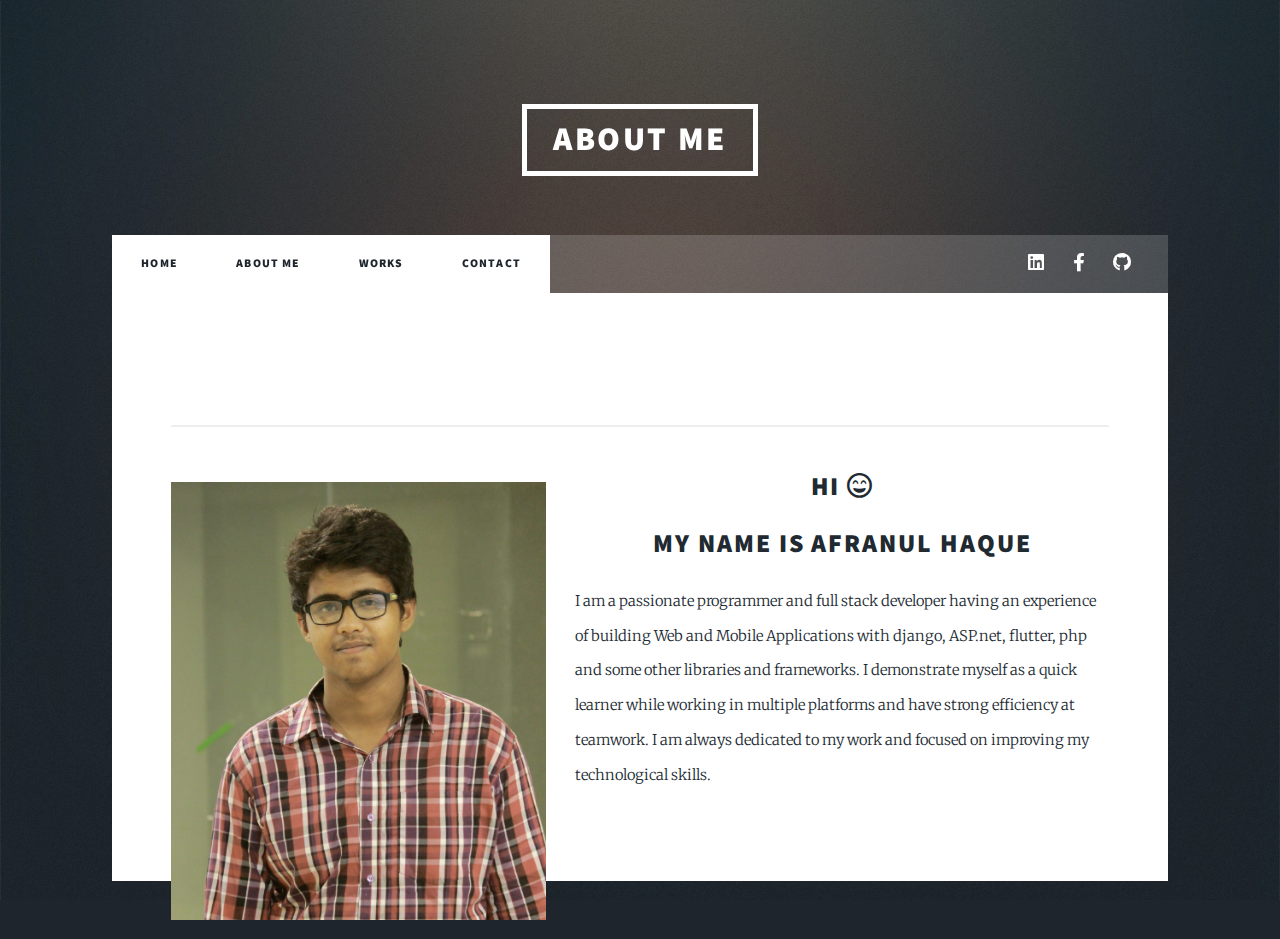
==== commit 8ee398a7: "Update About.html" ====
--- a/About.html
+++ b/About.html
@@ -11,7 +11,7 @@
 	<body class="is-preload">
 
 		<!-- Wrapper -->
-			<div id="wrapper">
+			<div id="wrapper" class="fade-in">
 
 				<!-- Header -->
 					<header id="header">
@@ -22,7 +22,7 @@
 					<nav id="nav">
 						<ul class="links">
 							<li class="active"><a href="index.html">Home</a></li>
-							<li class="active"><a href="About.html">About</a></li>
+							<li class="active"><a href="About.html">About Me</a></li>
 							<li class="active"><a href="work.html">Works</a></li>
 							<li class="active"><a href="contact.html">Contact</a></li>
 						 </li>
@@ -42,16 +42,17 @@
 								
 						
          <hr/>
-							 <p><span class="image left"><img src="images/ME.jpg" alt="" /> <h2 >
+							 <p><span class="image left"><img src="images/ME.jpg" alt="" /> <h2 style="text-align:center;">
 							 Hi <p class="icon Emoji far fa-grin-beam"></p><br />
 									My name is Afranul Haque </h2>
-									</span>“About me” pages have the ability to engage and inform your site 
-									visitors in a personal and friendly way. For web professionals, our “About me” page can be critical in establishing a true connection with potential clients, and it can set us apart from a sea of other designers and developers.
+									</span>I am a passionate  programmer and full stack developer having an experience of building Web and Mobile Applications with 
+									django, ASP.net, flutter, php and some other libraries and frameworks. I demonstrate myself as a quick learner while working
+									in multiple platforms and have strong efficiency at teamwork. I am always dedicated to my work and focused on improving my 
+									technological skills.
 
-For different types of websites, keep in mind that the About page could be structured differently. 
-For example, an About page for a blog or news site can be vastly different when compared to the same page for a portfolio website.
 
-In this collection, I’ve rounded up 30 excellent “About me” pages from the web portfolios of amazing designers, artists, illustrators, and developers. Enjoy!.</p>
+
+									</p>
 									
 									
 
@@ -76,4 +77,4 @@
 			<script src="assets/js/main.js"></script>
 
 	</body>
-</html>+</html>
